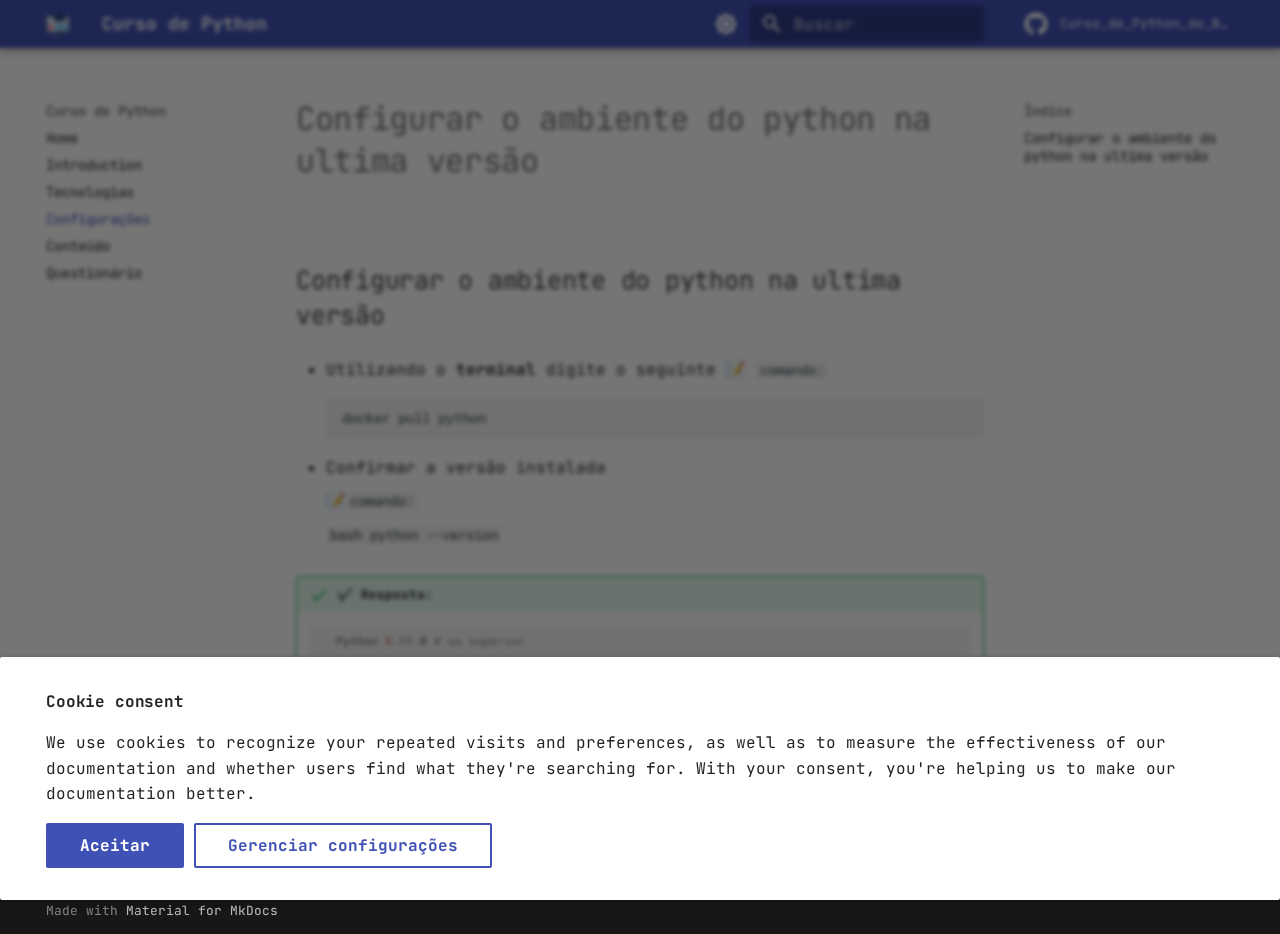
==== configuracoes/index.html @ 02862ab9 "Deployed e9a507f with MkDocs version: 1.4.2" ====
<!doctype html>
<html lang="pt" class="no-js">
  <head>
    
      <meta charset="utf-8">
      <meta name="viewport" content="width=device-width,initial-scale=1">
      
      
      
      
        <link rel="prev" href="../tecnologias/">
      
      
        <link rel="next" href="../conteudo/">
      
      <link rel="icon" href="../img/CURSOS.png">
      <meta name="generator" content="mkdocs-1.4.2, mkdocs-material-9.1.1">
    
    
      
        <title>Configurações - Curso de Python</title>
      
    
    
      <link rel="stylesheet" href="../assets/stylesheets/main.402914a4.min.css">
      
        
        <link rel="stylesheet" href="../assets/stylesheets/palette.a0c5b2b5.min.css">
      
      

    
    
    
      
        
        
        <link rel="preconnect" href="https://fonts.gstatic.com" crossorigin>
        <link rel="stylesheet" href="https://fonts.googleapis.com/css?family=JetBrains+Mono:300,300i,400,400i,700,700i%7CRoboto+Mono:400,400i,700,700i&display=fallback">
        <style>:root{--md-text-font:"JetBrains Mono";--md-code-font:"Roboto Mono"}</style>
      
    
    
      <link rel="stylesheet" href="../stylesheets/extra.css">
    
    <script>__md_scope=new URL("..",location),__md_hash=e=>[...e].reduce((e,_)=>(e<<5)-e+_.charCodeAt(0),0),__md_get=(e,_=localStorage,t=__md_scope)=>JSON.parse(_.getItem(t.pathname+"."+e)),__md_set=(e,_,t=localStorage,a=__md_scope)=>{try{t.setItem(a.pathname+"."+e,JSON.stringify(_))}catch(e){}}</script>
    
      

    
    
    
  </head>
  
  
    
    
      
    
    
    
    
    <body dir="ltr" data-md-color-scheme="default" data-md-color-primary="" data-md-color-accent="">
  
    
    
      <script>var palette=__md_get("__palette");if(palette&&"object"==typeof palette.color)for(var key of Object.keys(palette.color))document.body.setAttribute("data-md-color-"+key,palette.color[key])</script>
    
    <input class="md-toggle" data-md-toggle="drawer" type="checkbox" id="__drawer" autocomplete="off">
    <input class="md-toggle" data-md-toggle="search" type="checkbox" id="__search" autocomplete="off">
    <label class="md-overlay" for="__drawer"></label>
    <div data-md-component="skip">
      
        
        <a href="#configurar-o-ambiente-do-python-na-ultima-versao" class="md-skip">
          Pular para conteúdo
        </a>
      
    </div>
    <div data-md-component="announce">
      
    </div>
    
    
      

  

<header class="md-header md-header--shadow" data-md-component="header">
  <nav class="md-header__inner md-grid" aria-label="Cabeçalho">
    <a href=".." title="Curso de Python" class="md-header__button md-logo" aria-label="Curso de Python" data-md-component="logo">
      
  <img src="../img/CURSOS.png" alt="logo">

    </a>
    <label class="md-header__button md-icon" for="__drawer">
      <svg xmlns="http://www.w3.org/2000/svg" viewBox="0 0 24 24"><path d="M3 6h18v2H3V6m0 5h18v2H3v-2m0 5h18v2H3v-2Z"/></svg>
    </label>
    <div class="md-header__title" data-md-component="header-title">
      <div class="md-header__ellipsis">
        <div class="md-header__topic">
          <span class="md-ellipsis">
            Curso de Python
          </span>
        </div>
        <div class="md-header__topic" data-md-component="header-topic">
          <span class="md-ellipsis">
            
              Configurações
            
          </span>
        </div>
      </div>
    </div>
    
      <form class="md-header__option" data-md-component="palette">
        
          
          <input class="md-option" data-md-color-media="" data-md-color-scheme="default" data-md-color-primary="" data-md-color-accent=""  aria-label=""  type="radio" name="__palette" id="__palette_1">
          
            <label class="md-header__button md-icon" title="" for="__palette_2" hidden>
              <svg xmlns="http://www.w3.org/2000/svg" viewBox="0 0 24 24"><path d="M12 8a4 4 0 0 0-4 4 4 4 0 0 0 4 4 4 4 0 0 0 4-4 4 4 0 0 0-4-4m0 10a6 6 0 0 1-6-6 6 6 0 0 1 6-6 6 6 0 0 1 6 6 6 6 0 0 1-6 6m8-9.31V4h-4.69L12 .69 8.69 4H4v4.69L.69 12 4 15.31V20h4.69L12 23.31 15.31 20H20v-4.69L23.31 12 20 8.69Z"/></svg>
            </label>
          
        
          
          <input class="md-option" data-md-color-media="" data-md-color-scheme="slate" data-md-color-primary="" data-md-color-accent=""  aria-label="Switch to light mode"  type="radio" name="__palette" id="__palette_2">
          
            <label class="md-header__button md-icon" title="Switch to light mode" for="__palette_1" hidden>
              <svg xmlns="http://www.w3.org/2000/svg" viewBox="0 0 24 24"><path d="M12 18c-.89 0-1.74-.2-2.5-.55C11.56 16.5 13 14.42 13 12c0-2.42-1.44-4.5-3.5-5.45C10.26 6.2 11.11 6 12 6a6 6 0 0 1 6 6 6 6 0 0 1-6 6m8-9.31V4h-4.69L12 .69 8.69 4H4v4.69L.69 12 4 15.31V20h4.69L12 23.31 15.31 20H20v-4.69L23.31 12 20 8.69Z"/></svg>
            </label>
          
        
      </form>
    
    
    
      <label class="md-header__button md-icon" for="__search">
        <svg xmlns="http://www.w3.org/2000/svg" viewBox="0 0 24 24"><path d="M9.5 3A6.5 6.5 0 0 1 16 9.5c0 1.61-.59 3.09-1.56 4.23l.27.27h.79l5 5-1.5 1.5-5-5v-.79l-.27-.27A6.516 6.516 0 0 1 9.5 16 6.5 6.5 0 0 1 3 9.5 6.5 6.5 0 0 1 9.5 3m0 2C7 5 5 7 5 9.5S7 14 9.5 14 14 12 14 9.5 12 5 9.5 5Z"/></svg>
      </label>
      <div class="md-search" data-md-component="search" role="dialog">
  <label class="md-search__overlay" for="__search"></label>
  <div class="md-search__inner" role="search">
    <form class="md-search__form" name="search">
      <input type="text" class="md-search__input" name="query" aria-label="Buscar" placeholder="Buscar" autocapitalize="off" autocorrect="off" autocomplete="off" spellcheck="false" data-md-component="search-query" required>
      <label class="md-search__icon md-icon" for="__search">
        <svg xmlns="http://www.w3.org/2000/svg" viewBox="0 0 24 24"><path d="M9.5 3A6.5 6.5 0 0 1 16 9.5c0 1.61-.59 3.09-1.56 4.23l.27.27h.79l5 5-1.5 1.5-5-5v-.79l-.27-.27A6.516 6.516 0 0 1 9.5 16 6.5 6.5 0 0 1 3 9.5 6.5 6.5 0 0 1 9.5 3m0 2C7 5 5 7 5 9.5S7 14 9.5 14 14 12 14 9.5 12 5 9.5 5Z"/></svg>
        <svg xmlns="http://www.w3.org/2000/svg" viewBox="0 0 24 24"><path d="M20 11v2H8l5.5 5.5-1.42 1.42L4.16 12l7.92-7.92L13.5 5.5 8 11h12Z"/></svg>
      </label>
      <nav class="md-search__options" aria-label="Pesquisar">
        
        <button type="reset" class="md-search__icon md-icon" title="Limpar" aria-label="Limpar" tabindex="-1">
          <svg xmlns="http://www.w3.org/2000/svg" viewBox="0 0 24 24"><path d="M19 6.41 17.59 5 12 10.59 6.41 5 5 6.41 10.59 12 5 17.59 6.41 19 12 13.41 17.59 19 19 17.59 13.41 12 19 6.41Z"/></svg>
        </button>
      </nav>
      
    </form>
    <div class="md-search__output">
      <div class="md-search__scrollwrap" data-md-scrollfix>
        <div class="md-search-result" data-md-component="search-result">
          <div class="md-search-result__meta">
            Inicializando busca
          </div>
          <ol class="md-search-result__list" role="presentation"></ol>
        </div>
      </div>
    </div>
  </div>
</div>
    
    
      <div class="md-header__source">
        <a href="https://github.com/masterCredd/Curso_de_Python_do_Basico_Ao_Avancado" title="Ir para repositório" class="md-source" data-md-component="source">
  <div class="md-source__icon md-icon">
    
    <svg xmlns="http://www.w3.org/2000/svg" viewBox="0 0 496 512"><!--! Font Awesome Free 6.3.0 by @fontawesome - https://fontawesome.com License - https://fontawesome.com/license/free (Icons: CC BY 4.0, Fonts: SIL OFL 1.1, Code: MIT License) Copyright 2023 Fonticons, Inc.--><path d="M165.9 397.4c0 2-2.3 3.6-5.2 3.6-3.3.3-5.6-1.3-5.6-3.6 0-2 2.3-3.6 5.2-3.6 3-.3 5.6 1.3 5.6 3.6zm-31.1-4.5c-.7 2 1.3 4.3 4.3 4.9 2.6 1 5.6 0 6.2-2s-1.3-4.3-4.3-5.2c-2.6-.7-5.5.3-6.2 2.3zm44.2-1.7c-2.9.7-4.9 2.6-4.6 4.9.3 2 2.9 3.3 5.9 2.6 2.9-.7 4.9-2.6 4.6-4.6-.3-1.9-3-3.2-5.9-2.9zM244.8 8C106.1 8 0 113.3 0 252c0 110.9 69.8 205.8 169.5 239.2 12.8 2.3 17.3-5.6 17.3-12.1 0-6.2-.3-40.4-.3-61.4 0 0-70 15-84.7-29.8 0 0-11.4-29.1-27.8-36.6 0 0-22.9-15.7 1.6-15.4 0 0 24.9 2 38.6 25.8 21.9 38.6 58.6 27.5 72.9 20.9 2.3-16 8.8-27.1 16-33.7-55.9-6.2-112.3-14.3-112.3-110.5 0-27.5 7.6-41.3 23.6-58.9-2.6-6.5-11.1-33.3 2.6-67.9 20.9-6.5 69 27 69 27 20-5.6 41.5-8.5 62.8-8.5s42.8 2.9 62.8 8.5c0 0 48.1-33.6 69-27 13.7 34.7 5.2 61.4 2.6 67.9 16 17.7 25.8 31.5 25.8 58.9 0 96.5-58.9 104.2-114.8 110.5 9.2 7.9 17 22.9 17 46.4 0 33.7-.3 75.4-.3 83.6 0 6.5 4.6 14.4 17.3 12.1C428.2 457.8 496 362.9 496 252 496 113.3 383.5 8 244.8 8zM97.2 352.9c-1.3 1-1 3.3.7 5.2 1.6 1.6 3.9 2.3 5.2 1 1.3-1 1-3.3-.7-5.2-1.6-1.6-3.9-2.3-5.2-1zm-10.8-8.1c-.7 1.3.3 2.9 2.3 3.9 1.6 1 3.6.7 4.3-.7.7-1.3-.3-2.9-2.3-3.9-2-.6-3.6-.3-4.3.7zm32.4 35.6c-1.6 1.3-1 4.3 1.3 6.2 2.3 2.3 5.2 2.6 6.5 1 1.3-1.3.7-4.3-1.3-6.2-2.2-2.3-5.2-2.6-6.5-1zm-11.4-14.7c-1.6 1-1.6 3.6 0 5.9 1.6 2.3 4.3 3.3 5.6 2.3 1.6-1.3 1.6-3.9 0-6.2-1.4-2.3-4-3.3-5.6-2z"/></svg>
  </div>
  <div class="md-source__repository">
    Curso_de_Python_do_Basico_Ao_Avancado
  </div>
</a>
      </div>
    
  </nav>
  
</header>
    
    <div class="md-container" data-md-component="container">
      
      
        
          
        
      
      <main class="md-main" data-md-component="main">
        <div class="md-main__inner md-grid">
          
            
              
              <div class="md-sidebar md-sidebar--primary" data-md-component="sidebar" data-md-type="navigation" >
                <div class="md-sidebar__scrollwrap">
                  <div class="md-sidebar__inner">
                    


<nav class="md-nav md-nav--primary" aria-label="Navegação" data-md-level="0">
  <label class="md-nav__title" for="__drawer">
    <a href=".." title="Curso de Python" class="md-nav__button md-logo" aria-label="Curso de Python" data-md-component="logo">
      
  <img src="../img/CURSOS.png" alt="logo">

    </a>
    Curso de Python
  </label>
  
    <div class="md-nav__source">
      <a href="https://github.com/masterCredd/Curso_de_Python_do_Basico_Ao_Avancado" title="Ir para repositório" class="md-source" data-md-component="source">
  <div class="md-source__icon md-icon">
    
    <svg xmlns="http://www.w3.org/2000/svg" viewBox="0 0 496 512"><!--! Font Awesome Free 6.3.0 by @fontawesome - https://fontawesome.com License - https://fontawesome.com/license/free (Icons: CC BY 4.0, Fonts: SIL OFL 1.1, Code: MIT License) Copyright 2023 Fonticons, Inc.--><path d="M165.9 397.4c0 2-2.3 3.6-5.2 3.6-3.3.3-5.6-1.3-5.6-3.6 0-2 2.3-3.6 5.2-3.6 3-.3 5.6 1.3 5.6 3.6zm-31.1-4.5c-.7 2 1.3 4.3 4.3 4.9 2.6 1 5.6 0 6.2-2s-1.3-4.3-4.3-5.2c-2.6-.7-5.5.3-6.2 2.3zm44.2-1.7c-2.9.7-4.9 2.6-4.6 4.9.3 2 2.9 3.3 5.9 2.6 2.9-.7 4.9-2.6 4.6-4.6-.3-1.9-3-3.2-5.9-2.9zM244.8 8C106.1 8 0 113.3 0 252c0 110.9 69.8 205.8 169.5 239.2 12.8 2.3 17.3-5.6 17.3-12.1 0-6.2-.3-40.4-.3-61.4 0 0-70 15-84.7-29.8 0 0-11.4-29.1-27.8-36.6 0 0-22.9-15.7 1.6-15.4 0 0 24.9 2 38.6 25.8 21.9 38.6 58.6 27.5 72.9 20.9 2.3-16 8.8-27.1 16-33.7-55.9-6.2-112.3-14.3-112.3-110.5 0-27.5 7.6-41.3 23.6-58.9-2.6-6.5-11.1-33.3 2.6-67.9 20.9-6.5 69 27 69 27 20-5.6 41.5-8.5 62.8-8.5s42.8 2.9 62.8 8.5c0 0 48.1-33.6 69-27 13.7 34.7 5.2 61.4 2.6 67.9 16 17.7 25.8 31.5 25.8 58.9 0 96.5-58.9 104.2-114.8 110.5 9.2 7.9 17 22.9 17 46.4 0 33.7-.3 75.4-.3 83.6 0 6.5 4.6 14.4 17.3 12.1C428.2 457.8 496 362.9 496 252 496 113.3 383.5 8 244.8 8zM97.2 352.9c-1.3 1-1 3.3.7 5.2 1.6 1.6 3.9 2.3 5.2 1 1.3-1 1-3.3-.7-5.2-1.6-1.6-3.9-2.3-5.2-1zm-10.8-8.1c-.7 1.3.3 2.9 2.3 3.9 1.6 1 3.6.7 4.3-.7.7-1.3-.3-2.9-2.3-3.9-2-.6-3.6-.3-4.3.7zm32.4 35.6c-1.6 1.3-1 4.3 1.3 6.2 2.3 2.3 5.2 2.6 6.5 1 1.3-1.3.7-4.3-1.3-6.2-2.2-2.3-5.2-2.6-6.5-1zm-11.4-14.7c-1.6 1-1.6 3.6 0 5.9 1.6 2.3 4.3 3.3 5.6 2.3 1.6-1.3 1.6-3.9 0-6.2-1.4-2.3-4-3.3-5.6-2z"/></svg>
  </div>
  <div class="md-source__repository">
    Curso_de_Python_do_Basico_Ao_Avancado
  </div>
</a>
    </div>
  
  <ul class="md-nav__list" data-md-scrollfix>
    
      
      
      

  
  
  
    <li class="md-nav__item">
      <a href=".." class="md-nav__link">
        Home
      </a>
    </li>
  

    
      
      
      

  
  
  
    <li class="md-nav__item">
      <a href="../introduction/" class="md-nav__link">
        Introduction
      </a>
    </li>
  

    
      
      
      

  
  
  
    <li class="md-nav__item">
      <a href="../tecnologias/" class="md-nav__link">
        Tecnologias
      </a>
    </li>
  

    
      
      
      

  
  
    
  
  
    <li class="md-nav__item md-nav__item--active">
      
      <input class="md-nav__toggle md-toggle" type="checkbox" id="__toc">
      
      
        
      
      
        <label class="md-nav__link md-nav__link--active" for="__toc">
          Configurações
          <span class="md-nav__icon md-icon"></span>
        </label>
      
      <a href="./" class="md-nav__link md-nav__link--active">
        Configurações
      </a>
      
        

<nav class="md-nav md-nav--secondary" aria-label="Índice">
  
  
  
    
  
  
    <label class="md-nav__title" for="__toc">
      <span class="md-nav__icon md-icon"></span>
      Índice
    </label>
    <ul class="md-nav__list" data-md-component="toc" data-md-scrollfix>
      
        <li class="md-nav__item">
  <a href="#configurar-o-ambiente-do-python-na-ultima-versao_1" class="md-nav__link">
    Configurar o ambiente do python na ultima versão
  </a>
  
</li>
      
    </ul>
  
</nav>
      
    </li>
  

    
      
      
      

  
  
  
    <li class="md-nav__item">
      <a href="../conteudo/" class="md-nav__link">
        Conteúdo
      </a>
    </li>
  

    
      
      
      

  
  
  
    <li class="md-nav__item">
      <a href="../question/" class="md-nav__link">
        Questionário
      </a>
    </li>
  

    
  </ul>
</nav>
                  </div>
                </div>
              </div>
            
            
              
              <div class="md-sidebar md-sidebar--secondary" data-md-component="sidebar" data-md-type="toc" >
                <div class="md-sidebar__scrollwrap">
                  <div class="md-sidebar__inner">
                    

<nav class="md-nav md-nav--secondary" aria-label="Índice">
  
  
  
    
  
  
    <label class="md-nav__title" for="__toc">
      <span class="md-nav__icon md-icon"></span>
      Índice
    </label>
    <ul class="md-nav__list" data-md-component="toc" data-md-scrollfix>
      
        <li class="md-nav__item">
  <a href="#configurar-o-ambiente-do-python-na-ultima-versao_1" class="md-nav__link">
    Configurar o ambiente do python na ultima versão
  </a>
  
</li>
      
    </ul>
  
</nav>
                  </div>
                </div>
              </div>
            
          
          
            <div class="md-content" data-md-component="content">
              <article class="md-content__inner md-typeset">
                
                  

  
  


<h1 id="configurar-o-ambiente-do-python-na-ultima-versao"><strong>Configurar o ambiente do python na ultima versão</strong><a class="headerlink" href="#configurar-o-ambiente-do-python-na-ultima-versao" title="Permanent link">⚓︎</a></h1>
<hr />
<h2 id="configurar-o-ambiente-do-python-na-ultima-versao_1">Configurar o ambiente do python na ultima versão<a class="headerlink" href="#configurar-o-ambiente-do-python-na-ultima-versao_1" title="Permanent link">⚓︎</a></h2>
<ul>
<li>
<p>Utilizando o <strong>terminal</strong> digite o seguinte
  📝 <code>comando:</code></p>
<div class="highlight"><pre><span></span><code><a id="__codelineno-0-1" name="__codelineno-0-1" href="#__codelineno-0-1"></a>docker<span class="w"> </span>pull<span class="w"> </span>python
</code></pre></div>
</li>
<li>
<p>Confirmar a versão instalada</p>
<p>📝<code>comando:</code></p>
<p><code>bash
   python --version</code></p>
</li>
</ul>
<div class="admonition success">
<p class="admonition-title">✔️ Resposta:</p>
<div class="highlight"><pre><span></span><code><a id="__codelineno-1-1" name="__codelineno-1-1" href="#__codelineno-1-1"></a><span class="w">  </span>Python<span class="w"> </span><span class="m">3</span>.11.0<span class="w"> </span><span class="c1"># ou superior</span>
</code></pre></div>
</div>
<ul>
<li>Instale o pacote a baixo:</li>
</ul>
<div class="highlight"><pre><span></span><code><a id="__codelineno-2-1" name="__codelineno-2-1" href="#__codelineno-2-1"></a><span class="w">  </span>pip<span class="w"> </span>install<span class="w"> </span>-r<span class="w"> </span>requirements.txt
</code></pre></div>





                
              </article>
            </div>
          
          
        </div>
        
          <a href="#" class="md-top md-icon" data-md-component="top" hidden>
            <svg xmlns="http://www.w3.org/2000/svg" viewBox="0 0 24 24"><path d="M13 20h-2V8l-5.5 5.5-1.42-1.42L12 4.16l7.92 7.92-1.42 1.42L13 8v12Z"/></svg>
            Voltar para o topo
          </a>
        
      </main>
      
        <footer class="md-footer">
  
    
      
      <nav class="md-footer__inner md-grid" aria-label="Rodapé" >
        
          
          <a href="../tecnologias/" class="md-footer__link md-footer__link--prev" aria-label="Anterior: Tecnologias" rel="prev">
            <div class="md-footer__button md-icon">
              <svg xmlns="http://www.w3.org/2000/svg" viewBox="0 0 24 24"><path d="M20 11v2H8l5.5 5.5-1.42 1.42L4.16 12l7.92-7.92L13.5 5.5 8 11h12Z"/></svg>
            </div>
            <div class="md-footer__title">
              <div class="md-ellipsis">
                <span class="md-footer__direction">
                  Anterior
                </span>
                Tecnologias
              </div>
            </div>
          </a>
        
        
          
          <a href="../conteudo/" class="md-footer__link md-footer__link--next" aria-label="Próximo: Conteúdo" rel="next">
            <div class="md-footer__title">
              <div class="md-ellipsis">
                <span class="md-footer__direction">
                  Próximo
                </span>
                Conteúdo
              </div>
            </div>
            <div class="md-footer__button md-icon">
              <svg xmlns="http://www.w3.org/2000/svg" viewBox="0 0 24 24"><path d="M4 11v2h12l-5.5 5.5 1.42 1.42L19.84 12l-7.92-7.92L10.5 5.5 16 11H4Z"/></svg>
            </div>
          </a>
        
      </nav>
    
  
  <div class="md-footer-meta md-typeset">
    <div class="md-footer-meta__inner md-grid">
      <div class="md-copyright">
  
  
    Made with
    <a href="https://squidfunk.github.io/mkdocs-material/" target="_blank" rel="noopener">
      Material for MkDocs
    </a>
  
</div>
      
    </div>
  </div>
</footer>
      
    </div>
    <div class="md-dialog" data-md-component="dialog">
      <div class="md-dialog__inner md-typeset"></div>
    </div>
    
      <div class="md-consent" data-md-component="consent" id="__consent" hidden>
        <div class="md-consent__overlay"></div>
        <aside class="md-consent__inner">
          <form class="md-consent__form md-grid md-typeset" name="consent">
            


  
    
  



  


<h4>Cookie consent</h4>
<p>We use cookies to recognize your repeated visits and preferences, as well as to measure the effectiveness of our documentation and whether users find what they're searching for. With your consent, you're helping us to make our documentation better.</p>
<input class="md-toggle" type="checkbox" id="__settings" >
<div class="md-consent__settings">
  <ul class="task-list">
    
      
      
        
        
      
      <li class="task-list-item">
        <label class="task-list-control">
          <input type="checkbox" name="github" checked>
          <span class="task-list-indicator"></span>
          GitHub
        </label>
      </li>
    
  </ul>
</div>
<div class="md-consent__controls">
  
    
      <button class="md-button md-button--primary">Aceitar</button>
    
    
    
  
    
    
    
      <label class="md-button" for="__settings">Gerenciar configurações</label>
    
  
</div>
          </form>
        </aside>
      </div>
      <script>var consent=__md_get("__consent");if(consent)for(var input of document.forms.consent.elements)input.name&&(input.checked=consent[input.name]||!1);else"file:"!==location.protocol&&setTimeout(function(){document.querySelector("[data-md-component=consent]").hidden=!1},250);var action,form=document.forms.consent;for(action of["submit","reset"])form.addEventListener(action,function(e){if(e.preventDefault(),"reset"===e.type)for(var n of document.forms.consent.elements)n.name&&(n.checked=!1);__md_set("__consent",Object.fromEntries(Array.from(new FormData(form).keys()).map(function(e){return[e,!0]}))),location.hash="",location.reload()})</script>
    
    <script id="__config" type="application/json">{"base": "..", "features": ["navigation.footer", "navigation.sections", "navigation.instant", "navigation.top", "toc.follow"], "search": "../assets/javascripts/workers/search.208ed371.min.js", "translations": {"clipboard.copied": "Copiado para \u00e1rea de transfer\u00eancia", "clipboard.copy": "Copiar para \u00e1rea de transfer\u00eancia", "search.result.more.one": "mais 1 nesta p\u00e1gina", "search.result.more.other": "# mais nesta p\u00e1gina", "search.result.none": "Nenhum documento encontrado", "search.result.one": "1 documento encontrado", "search.result.other": "# documentos encontrados", "search.result.placeholder": "Digite para iniciar a busca", "search.result.term.missing": "Ausente", "select.version": "Selecione a vers\u00e3o"}}</script>
    
    
      <script src="../assets/javascripts/bundle.b78d2936.min.js"></script>
      
        <script src="../javascripts/extra.js"></script>
      
        <script src="../javascripts/shortcuts.js"></script>
      
    
  </body>
</html>
---- assets/stylesheets/main.402914a4.min.css ----
@charset "UTF-8";html{-webkit-text-size-adjust:none;-moz-text-size-adjust:none;text-size-adjust:none;box-sizing:border-box}*,:after,:before{box-sizing:inherit}@media (prefers-reduced-motion){*,:after,:before{transition:none!important}}body{margin:0}a,button,input,label{-webkit-tap-highlight-color:transparent}a{color:inherit;text-decoration:none}hr{border:0;box-sizing:initial;display:block;height:.05rem;overflow:visible;padding:0}small{font-size:80%}sub,sup{line-height:1em}img{border-style:none}table{border-collapse:initial;border-spacing:0}td,th{font-weight:400;vertical-align:top}button{background:#0000;border:0;font-family:inherit;font-size:inherit;margin:0;padding:0}input{border:0;outline:none}:root{--md-primary-fg-color:#4051b5;--md-primary-fg-color--light:#5d6cc0;--md-primary-fg-color--dark:#303fa1;--md-primary-bg-color:#fff;--md-primary-bg-color--light:#ffffffb3;--md-accent-fg-color:#526cfe;--md-accent-fg-color--transparent:#526cfe1a;--md-accent-bg-color:#fff;--md-accent-bg-color--light:#ffffffb3}:root,[data-md-color-scheme=default]{--md-default-fg-color:#000000de;--md-default-fg-color--light:#0000008a;--md-default-fg-color--lighter:#00000052;--md-default-fg-color--lightest:#00000012;--md-default-bg-color:#fff;--md-default-bg-color--light:#ffffffb3;--md-default-bg-color--lighter:#ffffff4d;--md-default-bg-color--lightest:#ffffff1f;--md-code-fg-color:#36464e;--md-code-bg-color:#f5f5f5;--md-code-hl-color:#ffff0080;--md-code-hl-number-color:#d52a2a;--md-code-hl-special-color:#db1457;--md-code-hl-function-color:#a846b9;--md-code-hl-constant-color:#6e59d9;--md-code-hl-keyword-color:#3f6ec6;--md-code-hl-string-color:#1c7d4d;--md-code-hl-name-color:var(--md-code-fg-color);--md-code-hl-operator-color:var(--md-default-fg-color--light);--md-code-hl-punctuation-color:var(--md-default-fg-color--light);--md-code-hl-comment-color:var(--md-default-fg-color--light);--md-code-hl-generic-color:var(--md-default-fg-color--light);--md-code-hl-variable-color:var(--md-default-fg-color--light);--md-typeset-color:var(--md-default-fg-color);--md-typeset-a-color:var(--md-primary-fg-color);--md-typeset-mark-color:#ffff0080;--md-typeset-del-color:#f5503d26;--md-typeset-ins-color:#0bd57026;--md-typeset-kbd-color:#fafafa;--md-typeset-kbd-accent-color:#fff;--md-typeset-kbd-border-color:#b8b8b8;--md-typeset-table-color:#0000001f;--md-typeset-table-color--light:rgba(0,0,0,.035);--md-admonition-fg-color:var(--md-default-fg-color);--md-admonition-bg-color:var(--md-default-bg-color);--md-warning-fg-color:#000000de;--md-warning-bg-color:#ff9;--md-footer-fg-color:#fff;--md-footer-fg-color--light:#ffffffb3;--md-footer-fg-color--lighter:#ffffff73;--md-footer-bg-color:#000000de;--md-footer-bg-color--dark:#00000052;--md-shadow-z1:0 0.2rem 0.5rem #0000000d,0 0 0.05rem #0000001a;--md-shadow-z2:0 0.2rem 0.5rem #0000001a,0 0 0.05rem #00000040;--md-shadow-z3:0 0.2rem 0.5rem #0003,0 0 0.05rem #00000059}.md-icon svg{fill:currentcolor;display:block;height:1.2rem;width:1.2rem}body{-webkit-font-smoothing:antialiased;-moz-osx-font-smoothing:grayscale;--md-text-font-family:var(--md-text-font,_),-apple-system,BlinkMacSystemFont,Helvetica,Arial,sans-serif;--md-code-font-family:var(--md-code-font,_),SFMono-Regular,Consolas,Menlo,monospace}aside,body,input{font-feature-settings:"kern","liga";color:var(--md-typeset-color);font-family:var(--md-text-font-family)}code,kbd,pre{font-feature-settings:"kern";font-family:var(--md-code-font-family)}:root{--md-typeset-table-sort-icon:url('data:image/svg+xml;charset=utf-8,<svg xmlns="http://www.w3.org/2000/svg" viewBox="0 0 24 24"><path d="m18 21-4-4h3V7h-3l4-4 4 4h-3v10h3M2 19v-2h10v2M2 13v-2h7v2M2 7V5h4v2H2Z"/></svg>');--md-typeset-table-sort-icon--asc:url('data:image/svg+xml;charset=utf-8,<svg xmlns="http://www.w3.org/2000/svg" viewBox="0 0 24 24"><path d="M19 17h3l-4 4-4-4h3V3h2M2 17h10v2H2M6 5v2H2V5m0 6h7v2H2v-2Z"/></svg>');--md-typeset-table-sort-icon--desc:url('data:image/svg+xml;charset=utf-8,<svg xmlns="http://www.w3.org/2000/svg" viewBox="0 0 24 24"><path d="M19 7h3l-4-4-4 4h3v14h2M2 17h10v2H2M6 5v2H2V5m0 6h7v2H2v-2Z"/></svg>')}.md-typeset{-webkit-print-color-adjust:exact;color-adjust:exact;font-size:.8rem;line-height:1.6}@media print{.md-typeset{font-size:.68rem}}.md-typeset blockquote,.md-typeset dl,.md-typeset figure,.md-typeset ol,.md-typeset pre,.md-typeset ul{margin-bottom:1em;margin-top:1em}.md-typeset h1{color:var(--md-default-fg-color--light);font-size:2em;line-height:1.3;margin:0 0 1.25em}.md-typeset h1,.md-typeset h2{font-weight:300;letter-spacing:-.01em}.md-typeset h2{font-size:1.5625em;line-height:1.4;margin:1.6em 0 .64em}.md-typeset h3{font-size:1.25em;font-weight:400;letter-spacing:-.01em;line-height:1.5;margin:1.6em 0 .8em}.md-typeset h2+h3{margin-top:.8em}.md-typeset h4{font-weight:700;letter-spacing:-.01em;margin:1em 0}.md-typeset h5,.md-typeset h6{color:var(--md-default-fg-color--light);font-size:.8em;font-weight:700;letter-spacing:-.01em;margin:1.25em 0}.md-typeset h5{text-transform:uppercase}.md-typeset hr{border-bottom:.05rem solid var(--md-default-fg-color--lightest);display:flow-root;margin:1.5em 0}.md-typeset a{color:var(--md-typeset-a-color);word-break:break-word}.md-typeset a,.md-typeset a:before{transition:color 125ms}.md-typeset a:focus,.md-typeset a:hover{color:var(--md-accent-fg-color)}.md-typeset a:focus code,.md-typeset a:hover code{background-color:var(--md-accent-fg-color--transparent)}.md-typeset a code{color:currentcolor;transition:background-color 125ms}.md-typeset a.focus-visible{outline-color:var(--md-accent-fg-color);outline-offset:.2rem}.md-typeset code,.md-typeset kbd,.md-typeset pre{color:var(--md-code-fg-color);direction:ltr;font-variant-ligatures:none}@media print{.md-typeset code,.md-typeset kbd,.md-typeset pre{white-space:pre-wrap}}.md-typeset code{background-color:var(--md-code-bg-color);border-radius:.1rem;-webkit-box-decoration-break:clone;box-decoration-break:clone;font-size:.85em;padding:0 .2941176471em;word-break:break-word}.md-typeset code:not(.focus-visible){-webkit-tap-highlight-color:transparent;outline:none}.md-typeset pre{display:flow-root;line-height:1.4;position:relative}.md-typeset pre>code{-webkit-box-decoration-break:slice;box-decoration-break:slice;box-shadow:none;display:block;margin:0;outline-color:var(--md-accent-fg-color);overflow:auto;padding:.7720588235em 1.1764705882em;scrollbar-color:var(--md-default-fg-color--lighter) #0000;scrollbar-width:thin;touch-action:auto;word-break:normal}.md-typeset pre>code:hover{scrollbar-color:var(--md-accent-fg-color) #0000}.md-typeset pre>code::-webkit-scrollbar{height:.2rem;width:.2rem}.md-typeset pre>code::-webkit-scrollbar-thumb{background-color:var(--md-default-fg-color--lighter)}.md-typeset pre>code::-webkit-scrollbar-thumb:hover{background-color:var(--md-accent-fg-color)}.md-typeset kbd{background-color:var(--md-typeset-kbd-color);border-radius:.1rem;box-shadow:0 .1rem 0 .05rem var(--md-typeset-kbd-border-color),0 .1rem 0 var(--md-typeset-kbd-border-color),0 -.1rem .2rem var(--md-typeset-kbd-accent-color) inset;color:var(--md-default-fg-color);display:inline-block;font-size:.75em;padding:0 .6666666667em;vertical-align:text-top;word-break:break-word}.md-typeset mark{background-color:var(--md-typeset-mark-color);-webkit-box-decoration-break:clone;box-decoration-break:clone;color:inherit;word-break:break-word}.md-typeset abbr{border-bottom:.05rem dotted var(--md-default-fg-color--light);cursor:help;text-decoration:none}@media (hover:none){.md-typeset abbr[title]:focus:after,.md-typeset abbr[title]:hover:after{background-color:var(--md-default-fg-color);border-radius:.1rem;box-shadow:var(--md-shadow-z3);color:var(--md-default-bg-color);content:attr(title);font-size:.7rem;left:.8rem;margin-top:2em;padding:.2rem .3rem;position:absolute;right:.8rem}}.md-typeset small{opacity:.75}[dir=ltr] .md-typeset sub,[dir=ltr] .md-typeset sup{margin-left:.078125em}[dir=rtl] .md-typeset sub,[dir=rtl] .md-typeset sup{margin-right:.078125em}[dir=ltr] .md-typeset blockquote{padding-left:.6rem}[dir=rtl] .md-typeset blockquote{padding-right:.6rem}[dir=ltr] .md-typeset blockquote{border-left:.2rem solid var(--md-default-fg-color--lighter)}[dir=rtl] .md-typeset blockquote{border-right:.2rem solid var(--md-default-fg-color--lighter)}.md-typeset blockquote{color:var(--md-default-fg-color--light);margin-left:0;margin-right:0}.md-typeset ul{list-style-type:disc}[dir=ltr] .md-typeset ol,[dir=ltr] .md-typeset ul{margin-left:.625em}[dir=rtl] .md-typeset ol,[dir=rtl] .md-typeset ul{margin-right:.625em}.md-typeset ol,.md-typeset ul{padding:0}.md-typeset ol:not([hidden]),.md-typeset ul:not([hidden]){display:flow-root}.md-typeset ol ol,.md-typeset ul ol{list-style-type:lower-alpha}.md-typeset ol ol ol,.md-typeset ul ol ol{list-style-type:lower-roman}[dir=ltr] .md-typeset ol li,[dir=ltr] .md-typeset ul li{margin-left:1.25em}[dir=rtl] .md-typeset ol li,[dir=rtl] .md-typeset ul li{margin-right:1.25em}.md-typeset ol li,.md-typeset ul li{margin-bottom:.5em}.md-typeset ol li blockquote,.md-typeset ol li p,.md-typeset ul li blockquote,.md-typeset ul li p{margin:.5em 0}.md-typeset ol li:last-child,.md-typeset ul li:last-child{margin-bottom:0}[dir=ltr] .md-typeset ol li ol,[dir=ltr] .md-typeset ol li ul,[dir=ltr] .md-typeset ul li ol,[dir=ltr] .md-typeset ul li ul{margin-left:.625em}[dir=rtl] .md-typeset ol li ol,[dir=rtl] .md-typeset ol li ul,[dir=rtl] .md-typeset ul li ol,[dir=rtl] .md-typeset ul li ul{margin-right:.625em}.md-typeset ol li ol,.md-typeset ol li ul,.md-typeset ul li ol,.md-typeset ul li ul{margin-bottom:.5em;margin-top:.5em}[dir=ltr] .md-typeset dd{margin-left:1.875em}[dir=rtl] .md-typeset dd{margin-right:1.875em}.md-typeset dd{margin-bottom:1.5em;margin-top:1em}.md-typeset img,.md-typeset svg,.md-typeset video{height:auto;max-width:100%}.md-typeset img[align=left]{margin:1em 1em 1em 0}.md-typeset img[align=right]{margin:1em 0 1em 1em}.md-typeset img[align]:only-child{margin-top:0}.md-typeset img[src$="#gh-dark-mode-only"],.md-typeset img[src$="#only-dark"]{display:none}.md-typeset figure{display:flow-root;margin:1em auto;max-width:100%;text-align:center;width:-webkit-fit-content;width:-moz-fit-content;width:fit-content}.md-typeset figure img{display:block}.md-typeset figcaption{font-style:italic;margin:1em auto;max-width:24rem}.md-typeset iframe{max-width:100%}.md-typeset table:not([class]){background-color:var(--md-default-bg-color);border:.05rem solid var(--md-typeset-table-color);border-radius:.1rem;display:inline-block;font-size:.64rem;max-width:100%;overflow:auto;touch-action:auto}@media print{.md-typeset table:not([class]){display:table}}.md-typeset table:not([class])+*{margin-top:1.5em}.md-typeset table:not([class]) td>:first-child,.md-typeset table:not([class]) th>:first-child{margin-top:0}.md-typeset table:not([class]) td>:last-child,.md-typeset table:not([class]) th>:last-child{margin-bottom:0}.md-typeset table:not([class]) td:not([align]),.md-typeset table:not([class]) th:not([align]){text-align:left}[dir=rtl] .md-typeset table:not([class]) td:not([align]),[dir=rtl] .md-typeset table:not([class]) th:not([align]){text-align:right}.md-typeset table:not([class]) th{font-weight:700;min-width:5rem;padding:.9375em 1.25em;vertical-align:top}.md-typeset table:not([class]) td{border-top:.05rem solid var(--md-typeset-table-color);padding:.9375em 1.25em;vertical-align:top}.md-typeset table:not([class]) tbody tr{transition:background-color 125ms}.md-typeset table:not([class]) tbody tr:hover{background-color:var(--md-typeset-table-color--light);box-shadow:0 .05rem 0 var(--md-default-bg-color) inset}.md-typeset table:not([class]) a{word-break:normal}.md-typeset table th[role=columnheader]{cursor:pointer}[dir=ltr] .md-typeset table th[role=columnheader]:after{margin-left:.5em}[dir=rtl] .md-typeset table th[role=columnheader]:after{margin-right:.5em}.md-typeset table th[role=columnheader]:after{content:"";display:inline-block;height:1.2em;-webkit-mask-image:var(--md-typeset-table-sort-icon);mask-image:var(--md-typeset-table-sort-icon);-webkit-mask-repeat:no-repeat;mask-repeat:no-repeat;-webkit-mask-size:contain;mask-size:contain;transition:background-color 125ms;vertical-align:text-bottom;width:1.2em}.md-typeset table th[role=columnheader]:hover:after{background-color:var(--md-default-fg-color--lighter)}.md-typeset table th[role=columnheader][aria-sort=ascending]:after{background-color:var(--md-default-fg-color--light);-webkit-mask-image:var(--md-typeset-table-sort-icon--asc);mask-image:var(--md-typeset-table-sort-icon--asc)}.md-typeset table th[role=columnheader][aria-sort=descending]:after{background-color:var(--md-default-fg-color--light);-webkit-mask-image:var(--md-typeset-table-sort-icon--desc);mask-image:var(--md-typeset-table-sort-icon--desc)}.md-typeset__scrollwrap{margin:1em -.8rem;overflow-x:auto;touch-action:auto}.md-typeset__table{display:inline-block;margin-bottom:.5em;padding:0 .8rem}@media print{.md-typeset__table{display:block}}html .md-typeset__table table{display:table;margin:0;overflow:hidden;width:100%}@media screen and (max-width:44.9375em){.md-content__inner>pre{margin:1em -.8rem}.md-content__inner>pre code{border-radius:0}}.md-banner{background-color:var(--md-footer-bg-color);color:var(--md-footer-fg-color);overflow:auto}@media print{.md-banner{display:none}}.md-banner--warning{background-color:var(--md-warning-bg-color);color:var(--md-warning-fg-color)}.md-banner__inner{font-size:.7rem;margin:.6rem auto;padding:0 .8rem}[dir=ltr] .md-banner__button{float:right}[dir=rtl] .md-banner__button{float:left}.md-banner__button{color:inherit;cursor:pointer;transition:opacity .25s}.md-banner__button:hover{opacity:.7}html{font-size:125%;height:100%;overflow-x:hidden}@media screen and (min-width:100em){html{font-size:137.5%}}@media screen and (min-width:125em){html{font-size:150%}}body{background-color:var(--md-default-bg-color);display:flex;flex-direction:column;font-size:.5rem;min-height:100%;position:relative;width:100%}@media print{body{display:block}}@media screen and (max-width:59.9375em){body[data-md-scrolllock]{position:fixed}}.md-grid{margin-left:auto;margin-right:auto;max-width:61rem}.md-container{display:flex;flex-direction:column;flex-grow:1}@media print{.md-container{display:block}}.md-main{flex-grow:1}.md-main__inner{display:flex;height:100%;margin-top:1.5rem}.md-ellipsis{overflow:hidden;text-overflow:ellipsis;white-space:nowrap}.md-toggle{display:none}.md-option{height:0;opacity:0;position:absolute;width:0}.md-option:checked+label:not([hidden]){display:block}.md-option.focus-visible+label{outline-color:var(--md-accent-fg-color);outline-style:auto}.md-skip{background-color:var(--md-default-fg-color);border-radius:.1rem;color:var(--md-default-bg-color);font-size:.64rem;margin:.5rem;opacity:0;outline-color:var(--md-accent-fg-color);padding:.3rem .5rem;position:fixed;transform:translateY(.4rem);z-index:-1}.md-skip:focus{opacity:1;transform:translateY(0);transition:transform .25s cubic-bezier(.4,0,.2,1),opacity 175ms 75ms;z-index:10}@page{margin:25mm}:root{--md-clipboard-icon:url('data:image/svg+xml;charset=utf-8,<svg xmlns="http://www.w3.org/2000/svg" viewBox="0 0 24 24"><path d="M19 21H8V7h11m0-2H8a2 2 0 0 0-2 2v14a2 2 0 0 0 2 2h11a2 2 0 0 0 2-2V7a2 2 0 0 0-2-2m-3-4H4a2 2 0 0 0-2 2v14h2V3h12V1Z"/></svg>')}.md-clipboard{border-radius:.1rem;color:var(--md-default-fg-color--lightest);cursor:pointer;height:1.5em;outline-color:var(--md-accent-fg-color);outline-offset:.1rem;position:absolute;right:.5em;top:.5em;transition:color .25s;width:1.5em;z-index:1}@media print{.md-clipboard{display:none}}.md-clipboard:not(.focus-visible){-webkit-tap-highlight-color:transparent;outline:none}:hover>.md-clipboard{color:var(--md-default-fg-color--light)}.md-clipboard:focus,.md-clipboard:hover{color:var(--md-accent-fg-color)}.md-clipboard:after{background-color:currentcolor;content:"";display:block;height:1.125em;margin:0 auto;-webkit-mask-image:var(--md-clipboard-icon);mask-image:var(--md-clipboard-icon);-webkit-mask-position:center;mask-position:center;-webkit-mask-repeat:no-repeat;mask-repeat:no-repeat;-webkit-mask-size:contain;mask-size:contain;width:1.125em}.md-clipboard--inline{cursor:pointer}.md-clipboard--inline code{transition:color .25s,background-color .25s}.md-clipboard--inline:focus code,.md-clipboard--inline:hover code{background-color:var(--md-accent-fg-color--transparent);color:var(--md-accent-fg-color)}@keyframes consent{0%{opacity:0;transform:translateY(100%)}to{opacity:1;transform:translateY(0)}}@keyframes overlay{0%{opacity:0}to{opacity:1}}.md-consent__overlay{animation:overlay .25s both;-webkit-backdrop-filter:blur(.1rem);backdrop-filter:blur(.1rem);background-color:#0000008a;height:100%;opacity:1;position:fixed;top:0;width:100%;z-index:5}.md-consent__inner{animation:consent .5s cubic-bezier(.1,.7,.1,1) both;background-color:var(--md-default-bg-color);border:0;border-radius:.1rem;bottom:0;box-shadow:0 0 .2rem #0000001a,0 .2rem .4rem #0003;max-height:100%;overflow:auto;padding:0;position:fixed;width:100%;z-index:5}.md-consent__form{padding:.8rem}.md-consent__settings{display:none;margin:1em 0}input:checked+.md-consent__settings{display:block}.md-consent__controls{margin-bottom:.8rem}.md-typeset .md-consent__controls .md-button{display:inline}@media screen and (max-width:44.9375em){.md-typeset .md-consent__controls .md-button{display:block;margin-top:.4rem;text-align:center;width:100%}}.md-consent label{cursor:pointer}.md-content{flex-grow:1;min-width:0}.md-content__inner{margin:0 .8rem 1.2rem;padding-top:.6rem}@media screen and (min-width:76.25em){[dir=ltr] .md-sidebar--primary:not([hidden])~.md-content>.md-content__inner{margin-left:1.2rem}[dir=ltr] .md-sidebar--secondary:not([hidden])~.md-content>.md-content__inner,[dir=rtl] .md-sidebar--primary:not([hidden])~.md-content>.md-content__inner{margin-right:1.2rem}[dir=rtl] .md-sidebar--secondary:not([hidden])~.md-content>.md-content__inner{margin-left:1.2rem}}.md-content__inner:before{content:"";display:block;height:.4rem}.md-content__inner>:last-child{margin-bottom:0}[dir=ltr] .md-content__button{float:right}[dir=rtl] .md-content__button{float:left}[dir=ltr] .md-content__button{margin-left:.4rem}[dir=rtl] .md-content__button{margin-right:.4rem}.md-content__button{margin:.4rem 0;padding:0}@media print{.md-content__button{display:none}}.md-typeset .md-content__button{color:var(--md-default-fg-color--lighter)}.md-content__button svg{display:inline;vertical-align:top}[dir=rtl] .md-content__button svg{transform:scaleX(-1)}[dir=ltr] .md-dialog{right:.8rem}[dir=rtl] .md-dialog{left:.8rem}.md-dialog{background-color:var(--md-default-fg-color);border-radius:.1rem;bottom:.8rem;box-shadow:var(--md-shadow-z3);min-width:11.1rem;opacity:0;padding:.4rem .6rem;pointer-events:none;position:fixed;transform:translateY(100%);transition:transform 0ms .4s,opacity .4s;z-index:4}@media print{.md-dialog{display:none}}.md-dialog--active{opacity:1;pointer-events:auto;transform:translateY(0);transition:transform .4s cubic-bezier(.075,.85,.175,1),opacity .4s}.md-dialog__inner{color:var(--md-default-bg-color);font-size:.7rem}.md-feedback{margin:2em 0 1em;text-align:center}.md-feedback fieldset{border:none;margin:0;padding:0}.md-feedback__title{font-weight:700;margin:1em auto}.md-feedback__inner{position:relative}.md-feedback__list{align-content:baseline;display:flex;flex-wrap:wrap;justify-content:center;position:relative}.md-feedback__list:hover .md-icon:not(:disabled){color:var(--md-default-fg-color--lighter)}:disabled .md-feedback__list{min-height:1.8rem}.md-feedback__icon{color:var(--md-default-fg-color--light);cursor:pointer;flex-shrink:0;margin:0 .1rem;transition:color 125ms}.md-feedback__icon:not(:disabled).md-icon:hover{color:var(--md-accent-fg-color)}.md-feedback__icon:disabled{color:var(--md-default-fg-color--lightest);pointer-events:none}.md-feedback__note{opacity:0;position:relative;transform:translateY(.4rem);transition:transform .4s cubic-bezier(.1,.7,.1,1),opacity .15s}.md-feedback__note>*{margin:0 auto;max-width:16rem}:disabled .md-feedback__note{opacity:1;transform:translateY(0)}.md-footer{background-color:var(--md-footer-bg-color);color:var(--md-footer-fg-color)}@media print{.md-footer{display:none}}.md-footer__inner{justify-content:space-between;overflow:auto;padding:.2rem}.md-footer__inner:not([hidden]){display:flex}.md-footer__link{display:flex;flex-grow:0.01;outline-color:var(--md-accent-fg-color);overflow:hidden;padding-bottom:.4rem;padding-top:1.4rem;transition:opacity .25s}.md-footer__link:focus,.md-footer__link:hover{opacity:.7}[dir=rtl] .md-footer__link svg{transform:scaleX(-1)}@media screen and (max-width:44.9375em){.md-footer__link--prev .md-footer__title{display:none}}[dir=ltr] .md-footer__link--next{margin-left:auto}[dir=rtl] .md-footer__link--next{margin-right:auto}.md-footer__link--next{text-align:right}[dir=rtl] .md-footer__link--next{text-align:left}.md-footer__title{flex-grow:1;font-size:.9rem;line-height:2.4rem;max-width:calc(100% - 2.4rem);padding:0 1rem;position:relative;white-space:nowrap}.md-footer__button{margin:.2rem;padding:.4rem}.md-footer__direction{font-size:.64rem;left:0;margin-top:-1rem;opacity:.7;padding:0 1rem;position:absolute;right:0}.md-footer-meta{background-color:var(--md-footer-bg-color--dark)}.md-footer-meta__inner{display:flex;flex-wrap:wrap;justify-content:space-between;padding:.2rem}html .md-footer-meta.md-typeset a{color:var(--md-footer-fg-color--light)}html .md-footer-meta.md-typeset a:focus,html .md-footer-meta.md-typeset a:hover{color:var(--md-footer-fg-color)}.md-copyright{color:var(--md-footer-fg-color--lighter);font-size:.64rem;margin:auto .6rem;padding:.4rem 0;width:100%}@media screen and (min-width:45em){.md-copyright{width:auto}}.md-copyright__highlight{color:var(--md-footer-fg-color--light)}.md-social{margin:0 .4rem;padding:.2rem 0 .6rem}@media screen and (min-width:45em){.md-social{padding:.6rem 0}}.md-social__link{display:inline-block;height:1.6rem;text-align:center;width:1.6rem}.md-social__link:before{line-height:1.9}.md-social__link svg{fill:currentcolor;max-height:.8rem;vertical-align:-25%}.md-typeset .md-button{border:.1rem solid;border-radius:.1rem;color:var(--md-primary-fg-color);cursor:pointer;display:inline-block;font-weight:700;padding:.625em 2em;transition:color 125ms,background-color 125ms,border-color 125ms}.md-typeset .md-button--primary{background-color:var(--md-primary-fg-color);border-color:var(--md-primary-fg-color);color:var(--md-primary-bg-color)}.md-typeset .md-button:focus,.md-typeset .md-button:hover{background-color:var(--md-accent-fg-color);border-color:var(--md-accent-fg-color);color:var(--md-accent-bg-color)}[dir=ltr] .md-typeset .md-input{border-top-left-radius:.1rem}[dir=ltr] .md-typeset .md-input,[dir=rtl] .md-typeset .md-input{border-top-right-radius:.1rem}[dir=rtl] .md-typeset .md-input{border-top-left-radius:.1rem}.md-typeset .md-input{border-bottom:.1rem solid var(--md-default-fg-color--lighter);box-shadow:var(--md-shadow-z1);font-size:.8rem;height:1.8rem;padding:0 .6rem;transition:border .25s,box-shadow .25s}.md-typeset .md-input:focus,.md-typeset .md-input:hover{border-bottom-color:var(--md-accent-fg-color);box-shadow:var(--md-shadow-z2)}.md-typeset .md-input--stretch{width:100%}.md-header{background-color:var(--md-primary-fg-color);box-shadow:0 0 .2rem #0000,0 .2rem .4rem #0000;color:var(--md-primary-bg-color);display:block;left:0;position:-webkit-sticky;position:sticky;right:0;top:0;z-index:4}@media print{.md-header{display:none}}.md-header[hidden]{transform:translateY(-100%);transition:transform .25s cubic-bezier(.8,0,.6,1),box-shadow .25s}.md-header--shadow{box-shadow:0 0 .2rem #0000001a,0 .2rem .4rem #0003;transition:transform .25s cubic-bezier(.1,.7,.1,1),box-shadow .25s}.md-header__inner{align-items:center;display:flex;padding:0 .2rem}.md-header__button{color:currentcolor;cursor:pointer;margin:.2rem;outline-color:var(--md-accent-fg-color);padding:.4rem;position:relative;transition:opacity .25s;vertical-align:middle;z-index:1}.md-header__button:hover{opacity:.7}.md-header__button:not([hidden]){display:inline-block}.md-header__button:not(.focus-visible){-webkit-tap-highlight-color:transparent;outline:none}.md-header__button.md-logo{margin:.2rem;padding:.4rem}@media screen and (max-width:76.1875em){.md-header__button.md-logo{display:none}}.md-header__button.md-logo img,.md-header__button.md-logo svg{fill:currentcolor;display:block;height:1.2rem;width:auto}@media screen and (min-width:60em){.md-header__button[for=__search]{display:none}}.no-js .md-header__button[for=__search]{display:none}[dir=rtl] .md-header__button[for=__search] svg{transform:scaleX(-1)}@media screen and (min-width:76.25em){.md-header__button[for=__drawer]{display:none}}.md-header__topic{display:flex;max-width:100%;position:absolute;transition:transform .4s cubic-bezier(.1,.7,.1,1),opacity .15s;white-space:nowrap}.md-header__topic+.md-header__topic{opacity:0;pointer-events:none;transform:translateX(1.25rem);transition:transform .4s cubic-bezier(1,.7,.1,.1),opacity .15s;z-index:-1}[dir=rtl] .md-header__topic+.md-header__topic{transform:translateX(-1.25rem)}.md-header__topic:first-child{font-weight:700}[dir=ltr] .md-header__title{margin-left:1rem}[dir=rtl] .md-header__title{margin-right:1rem}[dir=ltr] .md-header__title{margin-right:.4rem}[dir=rtl] .md-header__title{margin-left:.4rem}.md-header__title{flex-grow:1;font-size:.9rem;height:2.4rem;line-height:2.4rem}.md-header__title--active .md-header__topic{opacity:0;pointer-events:none;transform:translateX(-1.25rem);transition:transform .4s cubic-bezier(1,.7,.1,.1),opacity .15s;z-index:-1}[dir=rtl] .md-header__title--active .md-header__topic{transform:translateX(1.25rem)}.md-header__title--active .md-header__topic+.md-header__topic{opacity:1;pointer-events:auto;transform:translateX(0);transition:transform .4s cubic-bezier(.1,.7,.1,1),opacity .15s;z-index:0}.md-header__title>.md-header__ellipsis{height:100%;position:relative;width:100%}.md-header__option{display:flex;flex-shrink:0;max-width:100%;transition:max-width 0ms .25s,opacity .25s .25s;white-space:nowrap}[data-md-toggle=search]:checked~.md-header .md-header__option{max-width:0;opacity:0;transition:max-width 0ms,opacity 0ms}.md-header__source{display:none}@media screen and (min-width:60em){[dir=ltr] .md-header__source{margin-left:1rem}[dir=rtl] .md-header__source{margin-right:1rem}.md-header__source{display:block;max-width:11.7rem;width:11.7rem}}@media screen and (min-width:76.25em){[dir=ltr] .md-header__source{margin-left:1.4rem}[dir=rtl] .md-header__source{margin-right:1.4rem}}:root{--md-nav-icon--prev:url('data:image/svg+xml;charset=utf-8,<svg xmlns="http://www.w3.org/2000/svg" viewBox="0 0 24 24"><path d="M20 11v2H8l5.5 5.5-1.42 1.42L4.16 12l7.92-7.92L13.5 5.5 8 11h12Z"/></svg>');--md-nav-icon--next:url('data:image/svg+xml;charset=utf-8,<svg xmlns="http://www.w3.org/2000/svg" viewBox="0 0 24 24"><path d="M8.59 16.58 13.17 12 8.59 7.41 10 6l6 6-6 6-1.41-1.42Z"/></svg>');--md-toc-icon:url('data:image/svg+xml;charset=utf-8,<svg xmlns="http://www.w3.org/2000/svg" viewBox="0 0 24 24"><path d="M3 9h14V7H3v2m0 4h14v-2H3v2m0 4h14v-2H3v2m16 0h2v-2h-2v2m0-10v2h2V7h-2m0 6h2v-2h-2v2Z"/></svg>')}.md-nav{font-size:.7rem;line-height:1.3}.md-nav__title{color:var(--md-default-fg-color--light);display:block;font-weight:700;overflow:hidden;padding:0 .6rem;text-overflow:ellipsis}.md-nav__title .md-nav__button{display:none}.md-nav__title .md-nav__button img{height:100%;width:auto}.md-nav__title .md-nav__button.md-logo img,.md-nav__title .md-nav__button.md-logo svg{fill:currentcolor;display:block;height:2.4rem;max-width:100%;object-fit:contain;width:auto}.md-nav__list{list-style:none;margin:0;padding:0}.md-nav__item{padding:0 .6rem}[dir=ltr] .md-nav__item .md-nav__item{padding-right:0}[dir=rtl] .md-nav__item .md-nav__item{padding-left:0}.md-nav__link{align-items:center;cursor:pointer;display:flex;justify-content:space-between;margin-top:.625em;overflow:hidden;scroll-snap-align:start;text-overflow:ellipsis;transition:color 125ms}.md-nav__link--passed{color:var(--md-default-fg-color--light)}.md-nav__item .md-nav__link--active{color:var(--md-typeset-a-color)}.md-nav__item .md-nav__link--index [href]{width:100%}.md-nav__link:focus,.md-nav__link:hover{color:var(--md-accent-fg-color)}.md-nav__link.focus-visible{outline-color:var(--md-accent-fg-color);outline-offset:.2rem}.md-nav--primary .md-nav__link[for=__toc]{display:none}.md-nav--primary .md-nav__link[for=__toc] .md-icon:after{background-color:currentcolor;display:block;height:100%;-webkit-mask-image:var(--md-toc-icon);mask-image:var(--md-toc-icon);width:100%}.md-nav--primary .md-nav__link[for=__toc]~.md-nav{display:none}.md-nav__link>*{cursor:pointer;display:flex}.md-nav__icon{flex-shrink:0}.md-nav__source{display:none}@media screen and (max-width:76.1875em){.md-nav--primary,.md-nav--primary .md-nav{background-color:var(--md-default-bg-color);display:flex;flex-direction:column;height:100%;left:0;position:absolute;right:0;top:0;z-index:1}.md-nav--primary .md-nav__item,.md-nav--primary .md-nav__title{font-size:.8rem;line-height:1.5}.md-nav--primary .md-nav__title{background-color:var(--md-default-fg-color--lightest);color:var(--md-default-fg-color--light);cursor:pointer;height:5.6rem;line-height:2.4rem;padding:3rem .8rem .2rem;position:relative;white-space:nowrap}[dir=ltr] .md-nav--primary .md-nav__title .md-nav__icon{left:.4rem}[dir=rtl] .md-nav--primary .md-nav__title .md-nav__icon{right:.4rem}.md-nav--primary .md-nav__title .md-nav__icon{display:block;height:1.2rem;margin:.2rem;position:absolute;top:.4rem;width:1.2rem}.md-nav--primary .md-nav__title .md-nav__icon:after{background-color:currentcolor;content:"";display:block;height:100%;-webkit-mask-image:var(--md-nav-icon--prev);mask-image:var(--md-nav-icon--prev);-webkit-mask-position:center;mask-position:center;-webkit-mask-repeat:no-repeat;mask-repeat:no-repeat;-webkit-mask-size:contain;mask-size:contain;width:100%}.md-nav--primary .md-nav__title~.md-nav__list{background-color:var(--md-default-bg-color);box-shadow:0 .05rem 0 var(--md-default-fg-color--lightest) inset;overflow-y:auto;scroll-snap-type:y mandatory;touch-action:pan-y}.md-nav--primary .md-nav__title~.md-nav__list>:first-child{border-top:0}.md-nav--primary .md-nav__title[for=__drawer]{background-color:var(--md-primary-fg-color);color:var(--md-primary-bg-color);font-weight:700}.md-nav--primary .md-nav__title .md-logo{display:block;left:.2rem;margin:.2rem;padding:.4rem;position:absolute;right:.2rem;top:.2rem}.md-nav--primary .md-nav__list{flex:1}.md-nav--primary .md-nav__item{border-top:.05rem solid var(--md-default-fg-color--lightest);padding:0}.md-nav--primary .md-nav__item--active>.md-nav__link{color:var(--md-typeset-a-color)}.md-nav--primary .md-nav__item--active>.md-nav__link:focus,.md-nav--primary .md-nav__item--active>.md-nav__link:hover{color:var(--md-accent-fg-color)}.md-nav--primary .md-nav__link{margin-top:0;padding:.6rem .8rem}[dir=ltr] .md-nav--primary .md-nav__link .md-nav__icon{margin-right:-.2rem}[dir=rtl] .md-nav--primary .md-nav__link .md-nav__icon{margin-left:-.2rem}.md-nav--primary .md-nav__link .md-nav__icon{font-size:1.2rem;height:1.2rem;width:1.2rem}.md-nav--primary .md-nav__link .md-nav__icon:after{background-color:currentcolor;content:"";display:block;height:100%;-webkit-mask-image:var(--md-nav-icon--next);mask-image:var(--md-nav-icon--next);-webkit-mask-position:center;mask-position:center;-webkit-mask-repeat:no-repeat;mask-repeat:no-repeat;-webkit-mask-size:contain;mask-size:contain;width:100%}[dir=rtl] .md-nav--primary .md-nav__icon:after{transform:scale(-1)}.md-nav--primary .md-nav--secondary .md-nav{background-color:initial;position:static}[dir=ltr] .md-nav--primary .md-nav--secondary .md-nav .md-nav__link{padding-left:1.4rem}[dir=rtl] .md-nav--primary .md-nav--secondary .md-nav .md-nav__link{padding-right:1.4rem}[dir=ltr] .md-nav--primary .md-nav--secondary .md-nav .md-nav .md-nav__link{padding-left:2rem}[dir=rtl] .md-nav--primary .md-nav--secondary .md-nav .md-nav .md-nav__link{padding-right:2rem}[dir=ltr] .md-nav--primary .md-nav--secondary .md-nav .md-nav .md-nav .md-nav__link{padding-left:2.6rem}[dir=rtl] .md-nav--primary .md-nav--secondary .md-nav .md-nav .md-nav .md-nav__link{padding-right:2.6rem}[dir=ltr] .md-nav--primary .md-nav--secondary .md-nav .md-nav .md-nav .md-nav .md-nav__link{padding-left:3.2rem}[dir=rtl] .md-nav--primary .md-nav--secondary .md-nav .md-nav .md-nav .md-nav .md-nav__link{padding-right:3.2rem}.md-nav--secondary{background-color:initial}.md-nav__toggle~.md-nav{display:flex;opacity:0;transform:translateX(100%);transition:transform .25s cubic-bezier(.8,0,.6,1),opacity 125ms 50ms}[dir=rtl] .md-nav__toggle~.md-nav{transform:translateX(-100%)}.md-nav__toggle:checked~.md-nav{opacity:1;transform:translateX(0);transition:transform .25s cubic-bezier(.4,0,.2,1),opacity 125ms 125ms}.md-nav__toggle:checked~.md-nav>.md-nav__list{-webkit-backface-visibility:hidden;backface-visibility:hidden}}@media screen and (max-width:59.9375em){.md-nav--primary .md-nav__link[for=__toc]{display:flex}.md-nav--primary .md-nav__link[for=__toc] .md-icon:after{content:""}.md-nav--primary .md-nav__link[for=__toc]+.md-nav__link{display:none}.md-nav--primary .md-nav__link[for=__toc]~.md-nav{display:flex}.md-nav__source{background-color:var(--md-primary-fg-color--dark);color:var(--md-primary-bg-color);display:block;padding:0 .2rem}}@media screen and (min-width:60em) and (max-width:76.1875em){.md-nav--integrated .md-nav__link[for=__toc]{display:flex}.md-nav--integrated .md-nav__link[for=__toc] .md-icon:after{content:""}.md-nav--integrated .md-nav__link[for=__toc]+.md-nav__link{display:none}.md-nav--integrated .md-nav__link[for=__toc]~.md-nav{display:flex}}@media screen and (min-width:60em){.md-nav--secondary .md-nav__title{background:var(--md-default-bg-color);box-shadow:0 0 .4rem .4rem var(--md-default-bg-color);position:-webkit-sticky;position:sticky;top:0;z-index:1}.md-nav--secondary .md-nav__title[for=__toc]{scroll-snap-align:start}.md-nav--secondary .md-nav__title .md-nav__icon{display:none}}@media screen and (min-width:76.25em){.md-nav{transition:max-height .25s cubic-bezier(.86,0,.07,1)}.md-nav--primary .md-nav__title{background:var(--md-default-bg-color);box-shadow:0 0 .4rem .4rem var(--md-default-bg-color);position:-webkit-sticky;position:sticky;top:0;z-index:1}.md-nav--primary .md-nav__title[for=__drawer]{scroll-snap-align:start}.md-nav--primary .md-nav__title .md-nav__icon,.md-nav__toggle~.md-nav{display:none}.md-nav__toggle:checked~.md-nav,.md-nav__toggle:indeterminate~.md-nav{display:block}.md-nav__item--nested>.md-nav>.md-nav__title{display:none}.md-nav__item--section{display:block;margin:1.25em 0}.md-nav__item--section:last-child{margin-bottom:0}.md-nav__item--section>.md-nav__link{font-weight:700;pointer-events:none}.md-nav__item--section>.md-nav__link[for]{color:var(--md-default-fg-color--light)}.md-nav__item--section>.md-nav__link--index [href]{pointer-events:auto}.md-nav__item--section>.md-nav__link .md-nav__icon{display:none}.md-nav__item--section>.md-nav{display:block}.md-nav__item--section>.md-nav>.md-nav__list>.md-nav__item{padding:0}.md-nav__icon{border-radius:100%;height:.9rem;transition:background-color .25s;width:.9rem}.md-nav__icon:hover{background-color:var(--md-accent-fg-color--transparent)}.md-nav__icon:after{background-color:currentcolor;border-radius:100%;content:"";display:inline-block;height:100%;-webkit-mask-image:var(--md-nav-icon--next);mask-image:var(--md-nav-icon--next);-webkit-mask-position:center;mask-position:center;-webkit-mask-repeat:no-repeat;mask-repeat:no-repeat;-webkit-mask-size:contain;mask-size:contain;transition:transform .25s;vertical-align:-.1rem;width:100%}[dir=rtl] .md-nav__icon:after{transform:rotate(180deg)}.md-nav__item--nested .md-nav__toggle:checked~.md-nav__link .md-nav__icon:after,.md-nav__item--nested .md-nav__toggle:indeterminate~.md-nav__link .md-nav__icon:after{transform:rotate(90deg)}.md-nav--lifted>.md-nav__list>.md-nav__item,.md-nav--lifted>.md-nav__list>.md-nav__item--nested,.md-nav--lifted>.md-nav__title{display:none}.md-nav--lifted>.md-nav__list>.md-nav__item--active{display:block;padding:0}.md-nav--lifted>.md-nav__list>.md-nav__item--active>.md-nav__link{background:var(--md-default-bg-color);box-shadow:0 0 .4rem .4rem var(--md-default-bg-color);font-weight:700;margin-top:0;padding:0 .6rem;position:-webkit-sticky;position:sticky;top:0;z-index:1}.md-nav--lifted>.md-nav__list>.md-nav__item--active>.md-nav__link:not(.md-nav__link--index){pointer-events:none}.md-nav--lifted>.md-nav__list>.md-nav__item--active>.md-nav__link .md-nav__icon{display:none}.md-nav--lifted>.md-nav__list>.md-nav__item>[for]{color:var(--md-default-fg-color--light)}.md-nav--lifted .md-nav[data-md-level="1"]{display:block}[dir=ltr] .md-nav--lifted .md-nav[data-md-level="1"]>.md-nav__list>.md-nav__item{padding-right:.6rem}[dir=rtl] .md-nav--lifted .md-nav[data-md-level="1"]>.md-nav__list>.md-nav__item{padding-left:.6rem}.md-nav--integrated>.md-nav__list>.md-nav__item--active:not(.md-nav__item--nested){padding:0 .6rem}.md-nav--integrated>.md-nav__list>.md-nav__item--active:not(.md-nav__item--nested)>.md-nav__link{padding:0}[dir=ltr] .md-nav--integrated>.md-nav__list>.md-nav__item--active .md-nav--secondary{border-left:.05rem solid var(--md-primary-fg-color)}[dir=rtl] .md-nav--integrated>.md-nav__list>.md-nav__item--active .md-nav--secondary{border-right:.05rem solid var(--md-primary-fg-color)}.md-nav--integrated>.md-nav__list>.md-nav__item--active .md-nav--secondary{display:block;margin-bottom:1.25em}.md-nav--integrated>.md-nav__list>.md-nav__item--active .md-nav--secondary>.md-nav__title{display:none}}:root{--md-search-result-icon:url('data:image/svg+xml;charset=utf-8,<svg xmlns="http://www.w3.org/2000/svg" viewBox="0 0 24 24"><path d="M14 2H6a2 2 0 0 0-2 2v16a2 2 0 0 0 2 2h7c-.41-.25-.8-.56-1.14-.9-.33-.33-.61-.7-.86-1.1H6V4h7v5h5v1.18c.71.16 1.39.43 2 .82V8l-6-6m6.31 16.9c1.33-2.11.69-4.9-1.4-6.22-2.11-1.33-4.91-.68-6.22 1.4-1.34 2.11-.69 4.89 1.4 6.22 1.46.93 3.32.93 4.79.02L22 23.39 23.39 22l-3.08-3.1m-3.81.1a2.5 2.5 0 0 1-2.5-2.5 2.5 2.5 0 0 1 2.5-2.5 2.5 2.5 0 0 1 2.5 2.5 2.5 2.5 0 0 1-2.5 2.5Z"/></svg>')}.md-search{position:relative}@media screen and (min-width:60em){.md-search{padding:.2rem 0}}.no-js .md-search{display:none}.md-search__overlay{opacity:0;z-index:1}@media screen and (max-width:59.9375em){[dir=ltr] .md-search__overlay{left:-2.2rem}[dir=rtl] .md-search__overlay{right:-2.2rem}.md-search__overlay{background-color:var(--md-default-bg-color);border-radius:1rem;height:2rem;overflow:hidden;pointer-events:none;position:absolute;top:-1rem;transform-origin:center;transition:transform .3s .1s,opacity .2s .2s;width:2rem}[data-md-toggle=search]:checked~.md-header .md-search__overlay{opacity:1;transition:transform .4s,opacity .1s}}@media screen and (min-width:60em){[dir=ltr] .md-search__overlay{left:0}[dir=rtl] .md-search__overlay{right:0}.md-search__overlay{background-color:#0000008a;cursor:pointer;height:0;position:fixed;top:0;transition:width 0ms .25s,height 0ms .25s,opacity .25s;width:0}[data-md-toggle=search]:checked~.md-header .md-search__overlay{height:200vh;opacity:1;transition:width 0ms,height 0ms,opacity .25s;width:100%}}@media screen and (max-width:29.9375em){[data-md-toggle=search]:checked~.md-header .md-search__overlay{transform:scale(45)}}@media screen and (min-width:30em) and (max-width:44.9375em){[data-md-toggle=search]:checked~.md-header .md-search__overlay{transform:scale(60)}}@media screen and (min-width:45em) and (max-width:59.9375em){[data-md-toggle=search]:checked~.md-header .md-search__overlay{transform:scale(75)}}.md-search__inner{-webkit-backface-visibility:hidden;backface-visibility:hidden}@media screen and (max-width:59.9375em){[dir=ltr] .md-search__inner{left:0}[dir=rtl] .md-search__inner{right:0}.md-search__inner{height:0;opacity:0;overflow:hidden;position:fixed;top:0;transform:translateX(5%);transition:width 0ms .3s,height 0ms .3s,transform .15s cubic-bezier(.4,0,.2,1) .15s,opacity .15s .15s;width:0;z-index:2}[dir=rtl] .md-search__inner{transform:translateX(-5%)}[data-md-toggle=search]:checked~.md-header .md-search__inner{height:100%;opacity:1;transform:translateX(0);transition:width 0ms 0ms,height 0ms 0ms,transform .15s cubic-bezier(.1,.7,.1,1) .15s,opacity .15s .15s;width:100%}}@media screen and (min-width:60em){[dir=ltr] .md-search__inner{float:right}[dir=rtl] .md-search__inner{float:left}.md-search__inner{padding:.1rem 0;position:relative;transition:width .25s cubic-bezier(.1,.7,.1,1);width:11.7rem}}@media screen and (min-width:60em) and (max-width:76.1875em){[data-md-toggle=search]:checked~.md-header .md-search__inner{width:23.4rem}}@media screen and (min-width:76.25em){[data-md-toggle=search]:checked~.md-header .md-search__inner{width:34.4rem}}.md-search__form{background-color:var(--md-default-bg-color);box-shadow:0 0 .6rem #0000;height:2.4rem;position:relative;transition:color .25s,background-color .25s;z-index:2}@media screen and (min-width:60em){.md-search__form{background-color:#00000042;border-radius:.1rem;height:1.8rem}.md-search__form:hover{background-color:#ffffff1f}}[data-md-toggle=search]:checked~.md-header .md-search__form{background-color:var(--md-default-bg-color);border-radius:.1rem .1rem 0 0;box-shadow:0 0 .6rem #00000012;color:var(--md-default-fg-color)}[dir=ltr] .md-search__input{padding-left:3.6rem;padding-right:2.2rem}[dir=rtl] .md-search__input{padding-left:2.2rem;padding-right:3.6rem}.md-search__input{background:#0000;font-size:.9rem;height:100%;position:relative;text-overflow:ellipsis;width:100%;z-index:2}.md-search__input::placeholder{transition:color .25s}.md-search__input::placeholder,.md-search__input~.md-search__icon{color:var(--md-default-fg-color--light)}.md-search__input::-ms-clear{display:none}@media screen and (max-width:59.9375em){.md-search__input{font-size:.9rem;height:2.4rem;width:100%}}@media screen and (min-width:60em){[dir=ltr] .md-search__input{padding-left:2.2rem}[dir=rtl] .md-search__input{padding-right:2.2rem}.md-search__input{color:inherit;font-size:.8rem}.md-search__input::placeholder{color:var(--md-primary-bg-color--light)}.md-search__input+.md-search__icon{color:var(--md-primary-bg-color)}[data-md-toggle=search]:checked~.md-header .md-search__input{text-overflow:clip}[data-md-toggle=search]:checked~.md-header .md-search__input+.md-search__icon{color:var(--md-default-fg-color--light)}[data-md-toggle=search]:checked~.md-header .md-search__input::placeholder{color:#0000}}.md-search__icon{cursor:pointer;display:inline-block;height:1.2rem;transition:color .25s,opacity .25s;width:1.2rem}.md-search__icon:hover{opacity:.7}[dir=ltr] .md-search__icon[for=__search]{left:.5rem}[dir=rtl] .md-search__icon[for=__search]{right:.5rem}.md-search__icon[for=__search]{position:absolute;top:.3rem;z-index:2}[dir=rtl] .md-search__icon[for=__search] svg{transform:scaleX(-1)}@media screen and (max-width:59.9375em){[dir=ltr] .md-search__icon[for=__search]{left:.8rem}[dir=rtl] .md-search__icon[for=__search]{right:.8rem}.md-search__icon[for=__search]{top:.6rem}.md-search__icon[for=__search] svg:first-child{display:none}}@media screen and (min-width:60em){.md-search__icon[for=__search]{pointer-events:none}.md-search__icon[for=__search] svg:last-child{display:none}}[dir=ltr] .md-search__options{right:.5rem}[dir=rtl] .md-search__options{left:.5rem}.md-search__options{pointer-events:none;position:absolute;top:.3rem;z-index:2}@media screen and (max-width:59.9375em){[dir=ltr] .md-search__options{right:.8rem}[dir=rtl] .md-search__options{left:.8rem}.md-search__options{top:.6rem}}[dir=ltr] .md-search__options>.md-icon{margin-left:.2rem}[dir=rtl] .md-search__options>.md-icon{margin-right:.2rem}.md-search__options>.md-icon{color:var(--md-default-fg-color--light);opacity:0;transform:scale(.75);transition:transform .15s cubic-bezier(.1,.7,.1,1),opacity .15s}.md-search__options>.md-icon:not(.focus-visible){-webkit-tap-highlight-color:transparent;outline:none}[data-md-toggle=search]:checked~.md-header .md-search__input:valid~.md-search__options>.md-icon{opacity:1;pointer-events:auto;transform:scale(1)}[data-md-toggle=search]:checked~.md-header .md-search__input:valid~.md-search__options>.md-icon:hover{opacity:.7}[dir=ltr] .md-search__suggest{padding-left:3.6rem;padding-right:2.2rem}[dir=rtl] .md-search__suggest{padding-left:2.2rem;padding-right:3.6rem}.md-search__suggest{align-items:center;color:var(--md-default-fg-color--lighter);display:flex;font-size:.9rem;height:100%;opacity:0;position:absolute;top:0;transition:opacity 50ms;white-space:nowrap;width:100%}@media screen and (min-width:60em){[dir=ltr] .md-search__suggest{padding-left:2.2rem}[dir=rtl] .md-search__suggest{padding-right:2.2rem}.md-search__suggest{font-size:.8rem}}[data-md-toggle=search]:checked~.md-header .md-search__suggest{opacity:1;transition:opacity .3s .1s}[dir=ltr] .md-search__output{border-bottom-left-radius:.1rem}[dir=ltr] .md-search__output,[dir=rtl] .md-search__output{border-bottom-right-radius:.1rem}[dir=rtl] .md-search__output{border-bottom-left-radius:.1rem}.md-search__output{overflow:hidden;position:absolute;width:100%;z-index:1}@media screen and (max-width:59.9375em){.md-search__output{bottom:0;top:2.4rem}}@media screen and (min-width:60em){.md-search__output{opacity:0;top:1.9rem;transition:opacity .4s}[data-md-toggle=search]:checked~.md-header .md-search__output{box-shadow:var(--md-shadow-z3);opacity:1}}.md-search__scrollwrap{-webkit-backface-visibility:hidden;backface-visibility:hidden;background-color:var(--md-default-bg-color);height:100%;overflow-y:auto;touch-action:pan-y}@media (-webkit-max-device-pixel-ratio:1),(max-resolution:1dppx){.md-search__scrollwrap{transform:translateZ(0)}}@media screen and (min-width:60em) and (max-width:76.1875em){.md-search__scrollwrap{width:23.4rem}}@media screen and (min-width:76.25em){.md-search__scrollwrap{width:34.4rem}}@media screen and (min-width:60em){.md-search__scrollwrap{max-height:0;scrollbar-color:var(--md-default-fg-color--lighter) #0000;scrollbar-width:thin}[data-md-toggle=search]:checked~.md-header .md-search__scrollwrap{max-height:75vh}.md-search__scrollwrap:hover{scrollbar-color:var(--md-accent-fg-color) #0000}.md-search__scrollwrap::-webkit-scrollbar{height:.2rem;width:.2rem}.md-search__scrollwrap::-webkit-scrollbar-thumb{background-color:var(--md-default-fg-color--lighter)}.md-search__scrollwrap::-webkit-scrollbar-thumb:hover{background-color:var(--md-accent-fg-color)}}.md-search-result{color:var(--md-default-fg-color);word-break:break-word}.md-search-result__meta{background-color:var(--md-default-fg-color--lightest);color:var(--md-default-fg-color--light);font-size:.64rem;line-height:1.8rem;padding:0 .8rem;scroll-snap-align:start}@media screen and (min-width:60em){[dir=ltr] .md-search-result__meta{padding-left:2.2rem}[dir=rtl] .md-search-result__meta{padding-right:2.2rem}}.md-search-result__list{list-style:none;margin:0;padding:0;-webkit-user-select:none;-moz-user-select:none;user-select:none}.md-search-result__item{box-shadow:0 -.05rem var(--md-default-fg-color--lightest)}.md-search-result__item:first-child{box-shadow:none}.md-search-result__link{display:block;outline:none;scroll-snap-align:start;transition:background-color .25s}.md-search-result__link:focus,.md-search-result__link:hover{background-color:var(--md-accent-fg-color--transparent)}.md-search-result__link:last-child p:last-child{margin-bottom:.6rem}.md-search-result__more>summary{cursor:pointer;display:block;outline:none;position:-webkit-sticky;position:sticky;scroll-snap-align:start;top:0;z-index:1}.md-search-result__more>summary::marker{display:none}.md-search-result__more>summary::-webkit-details-marker{display:none}.md-search-result__more>summary>div{color:var(--md-typeset-a-color);font-size:.64rem;padding:.75em .8rem;transition:color .25s,background-color .25s}@media screen and (min-width:60em){[dir=ltr] .md-search-result__more>summary>div{padding-left:2.2rem}[dir=rtl] .md-search-result__more>summary>div{padding-right:2.2rem}}.md-search-result__more>summary:focus>div,.md-search-result__more>summary:hover>div{background-color:var(--md-accent-fg-color--transparent);color:var(--md-accent-fg-color)}.md-search-result__more[open]>summary{background-color:var(--md-default-bg-color)}.md-search-result__article{overflow:hidden;padding:0 .8rem;position:relative}@media screen and (min-width:60em){[dir=ltr] .md-search-result__article{padding-left:2.2rem}[dir=rtl] .md-search-result__article{padding-right:2.2rem}}[dir=ltr] .md-search-result__icon{left:0}[dir=rtl] .md-search-result__icon{right:0}.md-search-result__icon{color:var(--md-default-fg-color--light);height:1.2rem;margin:.5rem;position:absolute;width:1.2rem}@media screen and (max-width:59.9375em){.md-search-result__icon{display:none}}.md-search-result__icon:after{background-color:currentcolor;content:"";display:inline-block;height:100%;-webkit-mask-image:var(--md-search-result-icon);mask-image:var(--md-search-result-icon);-webkit-mask-position:center;mask-position:center;-webkit-mask-repeat:no-repeat;mask-repeat:no-repeat;-webkit-mask-size:contain;mask-size:contain;width:100%}[dir=rtl] .md-search-result__icon:after{transform:scaleX(-1)}.md-search-result .md-typeset{color:var(--md-default-fg-color--light);font-size:.64rem;line-height:1.6}.md-search-result .md-typeset h1{color:var(--md-default-fg-color);font-size:.8rem;font-weight:400;line-height:1.4;margin:.55rem 0}.md-search-result .md-typeset h1 mark{text-decoration:none}.md-search-result .md-typeset h2{color:var(--md-default-fg-color);font-size:.64rem;font-weight:700;line-height:1.6;margin:.5em 0}.md-search-result .md-typeset h2 mark{text-decoration:none}.md-search-result__terms{color:var(--md-default-fg-color);display:block;font-size:.64rem;font-style:italic;margin:.5em 0}.md-search-result mark{background-color:initial;color:var(--md-accent-fg-color);text-decoration:underline}.md-select{position:relative;z-index:1}.md-select__inner{background-color:var(--md-default-bg-color);border-radius:.1rem;box-shadow:var(--md-shadow-z2);color:var(--md-default-fg-color);left:50%;margin-top:.2rem;max-height:0;opacity:0;position:absolute;top:calc(100% - .2rem);transform:translate3d(-50%,.3rem,0);transition:transform .25s 375ms,opacity .25s .25s,max-height 0ms .5s}.md-select:focus-within .md-select__inner,.md-select:hover .md-select__inner{max-height:10rem;opacity:1;transform:translate3d(-50%,0,0);transition:transform .25s cubic-bezier(.1,.7,.1,1),opacity .25s,max-height 0ms}.md-select__inner:after{border-bottom:.2rem solid #0000;border-bottom-color:var(--md-default-bg-color);border-left:.2rem solid #0000;border-right:.2rem solid #0000;border-top:0;content:"";height:0;left:50%;margin-left:-.2rem;margin-top:-.2rem;position:absolute;top:0;width:0}.md-select__list{border-radius:.1rem;font-size:.8rem;list-style-type:none;margin:0;max-height:inherit;overflow:auto;padding:0}.md-select__item{line-height:1.8rem}[dir=ltr] .md-select__link{padding-left:.6rem;padding-right:1.2rem}[dir=rtl] .md-select__link{padding-left:1.2rem;padding-right:.6rem}.md-select__link{cursor:pointer;display:block;outline:none;scroll-snap-align:start;transition:background-color .25s,color .25s;width:100%}.md-select__link:focus,.md-select__link:hover{color:var(--md-accent-fg-color)}.md-select__link:focus{background-color:var(--md-default-fg-color--lightest)}.md-sidebar{align-self:flex-start;flex-shrink:0;padding:1.2rem 0;position:-webkit-sticky;position:sticky;top:2.4rem;width:12.1rem}@media print{.md-sidebar{display:none}}@media screen and (max-width:76.1875em){[dir=ltr] .md-sidebar--primary{left:-12.1rem}[dir=rtl] .md-sidebar--primary{right:-12.1rem}.md-sidebar--primary{background-color:var(--md-default-bg-color);display:block;height:100%;position:fixed;top:0;transform:translateX(0);transition:transform .25s cubic-bezier(.4,0,.2,1),box-shadow .25s;width:12.1rem;z-index:5}[data-md-toggle=drawer]:checked~.md-container .md-sidebar--primary{box-shadow:var(--md-shadow-z3);transform:translateX(12.1rem)}[dir=rtl] [data-md-toggle=drawer]:checked~.md-container .md-sidebar--primary{transform:translateX(-12.1rem)}.md-sidebar--primary .md-sidebar__scrollwrap{bottom:0;left:0;margin:0;overflow:hidden;position:absolute;right:0;scroll-snap-type:none;top:0}}@media screen and (min-width:76.25em){.md-sidebar{height:0}.no-js .md-sidebar{height:auto}.md-header--lifted~.md-container .md-sidebar{top:4.8rem}}.md-sidebar--secondary{display:none;order:2}@media screen and (min-width:60em){.md-sidebar--secondary{height:0}.no-js .md-sidebar--secondary{height:auto}.md-sidebar--secondary:not([hidden]){display:block}.md-sidebar--secondary .md-sidebar__scrollwrap{touch-action:pan-y}}.md-sidebar__scrollwrap{scrollbar-gutter:stable;-webkit-backface-visibility:hidden;backface-visibility:hidden;margin:0 .2rem;overflow-y:auto;scrollbar-color:var(--md-default-fg-color--lighter) #0000;scrollbar-width:thin}.md-sidebar__scrollwrap::-webkit-scrollbar{height:.2rem;width:.2rem}.md-sidebar__scrollwrap:focus-within,.md-sidebar__scrollwrap:hover{scrollbar-color:var(--md-accent-fg-color) #0000}.md-sidebar__scrollwrap:focus-within::-webkit-scrollbar-thumb,.md-sidebar__scrollwrap:hover::-webkit-scrollbar-thumb{background-color:var(--md-default-fg-color--lighter)}.md-sidebar__scrollwrap:focus-within::-webkit-scrollbar-thumb:hover,.md-sidebar__scrollwrap:hover::-webkit-scrollbar-thumb:hover{background-color:var(--md-accent-fg-color)}@supports selector(::-webkit-scrollbar){.md-sidebar__scrollwrap{scrollbar-gutter:auto}[dir=ltr] .md-sidebar__inner{padding-right:calc(100% - 11.5rem)}[dir=rtl] .md-sidebar__inner{padding-left:calc(100% - 11.5rem)}}@media screen and (max-width:76.1875em){.md-overlay{background-color:#0000008a;height:0;opacity:0;position:fixed;top:0;transition:width 0ms .25s,height 0ms .25s,opacity .25s;width:0;z-index:5}[data-md-toggle=drawer]:checked~.md-overlay{height:100%;opacity:1;transition:width 0ms,height 0ms,opacity .25s;width:100%}}@keyframes facts{0%{height:0}to{height:.65rem}}@keyframes fact{0%{opacity:0;transform:translateY(100%)}50%{opacity:0}to{opacity:1;transform:translateY(0)}}:root{--md-source-forks-icon:url('data:image/svg+xml;charset=utf-8,<svg xmlns="http://www.w3.org/2000/svg" viewBox="0 0 16 16"><path d="M5 5.372v.878c0 .414.336.75.75.75h4.5a.75.75 0 0 0 .75-.75v-.878a2.25 2.25 0 1 1 1.5 0v.878a2.25 2.25 0 0 1-2.25 2.25h-1.5v2.128a2.251 2.251 0 1 1-1.5 0V8.5h-1.5A2.25 2.25 0 0 1 3.5 6.25v-.878a2.25 2.25 0 1 1 1.5 0ZM5 3.25a.75.75 0 1 0-1.5 0 .75.75 0 0 0 1.5 0Zm6.75.75a.75.75 0 1 0 0-1.5.75.75 0 0 0 0 1.5Zm-3 8.75a.75.75 0 1 0-1.5 0 .75.75 0 0 0 1.5 0Z"/></svg>');--md-source-repositories-icon:url('data:image/svg+xml;charset=utf-8,<svg xmlns="http://www.w3.org/2000/svg" viewBox="0 0 16 16"><path d="M2 2.5A2.5 2.5 0 0 1 4.5 0h8.75a.75.75 0 0 1 .75.75v12.5a.75.75 0 0 1-.75.75h-2.5a.75.75 0 0 1 0-1.5h1.75v-2h-8a1 1 0 0 0-.714 1.7.75.75 0 1 1-1.072 1.05A2.495 2.495 0 0 1 2 11.5Zm10.5-1h-8a1 1 0 0 0-1 1v6.708A2.486 2.486 0 0 1 4.5 9h8ZM5 12.25a.25.25 0 0 1 .25-.25h3.5a.25.25 0 0 1 .25.25v3.25a.25.25 0 0 1-.4.2l-1.45-1.087a.249.249 0 0 0-.3 0L5.4 15.7a.25.25 0 0 1-.4-.2Z"/></svg>');--md-source-stars-icon:url('data:image/svg+xml;charset=utf-8,<svg xmlns="http://www.w3.org/2000/svg" viewBox="0 0 16 16"><path d="M8 .25a.75.75 0 0 1 .673.418l1.882 3.815 4.21.612a.75.75 0 0 1 .416 1.279l-3.046 2.97.719 4.192a.751.751 0 0 1-1.088.791L8 12.347l-3.766 1.98a.75.75 0 0 1-1.088-.79l.72-4.194L.818 6.374a.75.75 0 0 1 .416-1.28l4.21-.611L7.327.668A.75.75 0 0 1 8 .25Zm0 2.445L6.615 5.5a.75.75 0 0 1-.564.41l-3.097.45 2.24 2.184a.75.75 0 0 1 .216.664l-.528 3.084 2.769-1.456a.75.75 0 0 1 .698 0l2.77 1.456-.53-3.084a.75.75 0 0 1 .216-.664l2.24-2.183-3.096-.45a.75.75 0 0 1-.564-.41L8 2.694Z"/></svg>');--md-source-version-icon:url('data:image/svg+xml;charset=utf-8,<svg xmlns="http://www.w3.org/2000/svg" viewBox="0 0 16 16"><path d="M1 7.775V2.75C1 1.784 1.784 1 2.75 1h5.025c.464 0 .91.184 1.238.513l6.25 6.25a1.75 1.75 0 0 1 0 2.474l-5.026 5.026a1.75 1.75 0 0 1-2.474 0l-6.25-6.25A1.752 1.752 0 0 1 1 7.775Zm1.5 0c0 .066.026.13.073.177l6.25 6.25a.25.25 0 0 0 .354 0l5.025-5.025a.25.25 0 0 0 0-.354l-6.25-6.25a.25.25 0 0 0-.177-.073H2.75a.25.25 0 0 0-.25.25ZM6 5a1 1 0 1 1 0 2 1 1 0 0 1 0-2Z"/></svg>')}.md-source{-webkit-backface-visibility:hidden;backface-visibility:hidden;display:block;font-size:.65rem;line-height:1.2;outline-color:var(--md-accent-fg-color);transition:opacity .25s;white-space:nowrap}.md-source:hover{opacity:.7}.md-source__icon{display:inline-block;height:2.4rem;vertical-align:middle;width:2rem}[dir=ltr] .md-source__icon svg{margin-left:.6rem}[dir=rtl] .md-source__icon svg{margin-right:.6rem}.md-source__icon svg{margin-top:.6rem}[dir=ltr] .md-source__icon+.md-source__repository{padding-left:2rem}[dir=rtl] .md-source__icon+.md-source__repository{padding-right:2rem}[dir=ltr] .md-source__icon+.md-source__repository{margin-left:-2rem}[dir=rtl] .md-source__icon+.md-source__repository{margin-right:-2rem}[dir=ltr] .md-source__repository{margin-left:.6rem}[dir=rtl] .md-source__repository{margin-right:.6rem}.md-source__repository{display:inline-block;max-width:calc(100% - 1.2rem);overflow:hidden;text-overflow:ellipsis;vertical-align:middle}.md-source__facts{display:flex;font-size:.55rem;gap:.4rem;list-style-type:none;margin:.1rem 0 0;opacity:.75;overflow:hidden;padding:0;width:100%}.md-source__repository--active .md-source__facts{animation:facts .25s ease-in}.md-source__fact{overflow:hidden;text-overflow:ellipsis}.md-source__repository--active .md-source__fact{animation:fact .4s ease-out}[dir=ltr] .md-source__fact:before{margin-right:.1rem}[dir=rtl] .md-source__fact:before{margin-left:.1rem}.md-source__fact:before{background-color:currentcolor;content:"";display:inline-block;height:.6rem;-webkit-mask-position:center;mask-position:center;-webkit-mask-repeat:no-repeat;mask-repeat:no-repeat;-webkit-mask-size:contain;mask-size:contain;vertical-align:text-top;width:.6rem}.md-source__fact:nth-child(1n+2){flex-shrink:0}.md-source__fact--version:before{-webkit-mask-image:var(--md-source-version-icon);mask-image:var(--md-source-version-icon)}.md-source__fact--stars:before{-webkit-mask-image:var(--md-source-stars-icon);mask-image:var(--md-source-stars-icon)}.md-source__fact--forks:before{-webkit-mask-image:var(--md-source-forks-icon);mask-image:var(--md-source-forks-icon)}.md-source__fact--repositories:before{-webkit-mask-image:var(--md-source-repositories-icon);mask-image:var(--md-source-repositories-icon)}.md-tabs{background-color:var(--md-primary-fg-color);color:var(--md-primary-bg-color);display:block;line-height:1.3;overflow:auto;width:100%;z-index:3}@media print{.md-tabs{display:none}}@media screen and (max-width:76.1875em){.md-tabs{display:none}}.md-tabs[hidden]{pointer-events:none}[dir=ltr] .md-tabs__list{margin-left:.2rem}[dir=rtl] .md-tabs__list{margin-right:.2rem}.md-tabs__list{contain:content;list-style:none;margin:0;overflow:auto;padding:0;scrollbar-width:none;white-space:nowrap}.md-tabs__list::-webkit-scrollbar{display:none}.md-tabs__item{display:inline-block;height:2.4rem;padding-left:.6rem;padding-right:.6rem}.md-tabs__link{-webkit-backface-visibility:hidden;backface-visibility:hidden;display:block;font-size:.7rem;margin-top:.8rem;opacity:.7;outline-color:var(--md-accent-fg-color);outline-offset:.2rem;transition:transform .4s cubic-bezier(.1,.7,.1,1),opacity .25s}.md-tabs__link--active,.md-tabs__link:focus,.md-tabs__link:hover{color:inherit;opacity:1}.md-tabs__item:nth-child(2) .md-tabs__link{transition-delay:20ms}.md-tabs__item:nth-child(3) .md-tabs__link{transition-delay:40ms}.md-tabs__item:nth-child(4) .md-tabs__link{transition-delay:60ms}.md-tabs__item:nth-child(5) .md-tabs__link{transition-delay:80ms}.md-tabs__item:nth-child(6) .md-tabs__link{transition-delay:.1s}.md-tabs__item:nth-child(7) .md-tabs__link{transition-delay:.12s}.md-tabs__item:nth-child(8) .md-tabs__link{transition-delay:.14s}.md-tabs__item:nth-child(9) .md-tabs__link{transition-delay:.16s}.md-tabs__item:nth-child(10) .md-tabs__link{transition-delay:.18s}.md-tabs__item:nth-child(11) .md-tabs__link{transition-delay:.2s}.md-tabs__item:nth-child(12) .md-tabs__link{transition-delay:.22s}.md-tabs__item:nth-child(13) .md-tabs__link{transition-delay:.24s}.md-tabs__item:nth-child(14) .md-tabs__link{transition-delay:.26s}.md-tabs__item:nth-child(15) .md-tabs__link{transition-delay:.28s}.md-tabs__item:nth-child(16) .md-tabs__link{transition-delay:.3s}.md-tabs[hidden] .md-tabs__link{opacity:0;transform:translateY(50%);transition:transform 0ms .1s,opacity .1s}:root{--md-tag-icon:url('data:image/svg+xml;charset=utf-8,<svg xmlns="http://www.w3.org/2000/svg" viewBox="0 0 24 24"><path d="m5.41 21 .71-4h-4l.35-2h4l1.06-6h-4l.35-2h4l.71-4h2l-.71 4h6l.71-4h2l-.71 4h4l-.35 2h-4l-1.06 6h4l-.35 2h-4l-.71 4h-2l.71-4h-6l-.71 4h-2M9.53 9l-1.06 6h6l1.06-6h-6Z"/></svg>')}.md-typeset .md-tags{margin-bottom:.75em;margin-top:-.125em}[dir=ltr] .md-typeset .md-tag{margin-right:.5em}[dir=rtl] .md-typeset .md-tag{margin-left:.5em}.md-typeset .md-tag{background:var(--md-default-fg-color--lightest);border-radius:2.4rem;display:inline-block;font-size:.64rem;font-weight:700;letter-spacing:normal;line-height:1.6;margin-bottom:.5em;padding:.3125em .9375em;vertical-align:middle}.md-typeset .md-tag[href]{-webkit-tap-highlight-color:transparent;color:inherit;outline:none;transition:color 125ms,background-color 125ms}.md-typeset .md-tag[href]:focus,.md-typeset .md-tag[href]:hover{background-color:var(--md-accent-fg-color);color:var(--md-accent-bg-color)}[id]>.md-typeset .md-tag{vertical-align:text-top}.md-typeset .md-tag-icon:before{background-color:var(--md-default-fg-color--lighter);content:"";display:inline-block;height:1.2em;margin-right:.4em;-webkit-mask-image:var(--md-tag-icon);mask-image:var(--md-tag-icon);-webkit-mask-position:center;mask-position:center;-webkit-mask-repeat:no-repeat;mask-repeat:no-repeat;-webkit-mask-size:contain;mask-size:contain;transition:background-color 125ms;vertical-align:text-bottom;width:1.2em}.md-typeset .md-tag-icon[href]:focus:before,.md-typeset .md-tag-icon[href]:hover:before{background-color:var(--md-accent-bg-color)}@keyframes pulse{0%{box-shadow:0 0 0 0 var(--md-default-fg-color--lightest);transform:scale(.95)}75%{box-shadow:0 0 0 .625em #0000;transform:scale(1)}to{box-shadow:0 0 0 0 #0000;transform:scale(.95)}}:root{--md-tooltip-width:20rem}.md-tooltip{-webkit-backface-visibility:hidden;backface-visibility:hidden;background-color:var(--md-default-bg-color);border-radius:.1rem;box-shadow:var(--md-shadow-z2);color:var(--md-default-fg-color);font-family:var(--md-text-font-family);left:clamp(var(--md-tooltip-0,0rem) + .8rem,var(--md-tooltip-x),100vw + var(--md-tooltip-0,0rem) + .8rem - var(--md-tooltip-width) - 2 * .8rem);max-width:calc(100vw - 1.6rem);opacity:0;position:absolute;top:var(--md-tooltip-y);transform:translateY(-.4rem);transition:transform 0ms .25s,opacity .25s,z-index .25s;width:var(--md-tooltip-width);z-index:0}.md-tooltip--active{opacity:1;transform:translateY(0);transition:transform .25s cubic-bezier(.1,.7,.1,1),opacity .25s,z-index 0ms;z-index:2}.focus-visible>.md-tooltip,.md-tooltip:target{outline:var(--md-accent-fg-color) auto}.md-tooltip__inner{font-size:.64rem;padding:.8rem}.md-tooltip__inner.md-typeset>:first-child{margin-top:0}.md-tooltip__inner.md-typeset>:last-child{margin-bottom:0}.md-annotation{font-weight:400;outline:none;white-space:normal}[dir=rtl] .md-annotation{direction:rtl}.md-annotation:not([hidden]){display:inline-block;line-height:1.325}.md-annotation__index{cursor:pointer;font-family:var(--md-code-font-family);font-size:.85em;margin:0 1ch;outline:none;position:relative;-webkit-user-select:none;-moz-user-select:none;user-select:none;z-index:0}.md-annotation .md-annotation__index{color:#fff;transition:z-index .25s}.md-annotation .md-annotation__index:focus,.md-annotation .md-annotation__index:hover{color:#fff}.md-annotation__index:after{background-color:var(--md-default-fg-color--lighter);border-radius:2ch;content:"";height:2.2ch;left:-.125em;margin:0 -.4ch;padding:0 .4ch;position:absolute;top:0;transition:color .25s,background-color .25s;width:calc(100% + 1.2ch);width:max(2.2ch,100% + 1.2ch);z-index:-1}@media not all and (prefers-reduced-motion){[data-md-visible]>.md-annotation__index:after{animation:pulse 2s infinite}}.md-tooltip--active+.md-annotation__index:after{animation:none;transition:color .25s,background-color .25s}code .md-annotation__index{font-family:var(--md-code-font-family);font-size:inherit}.md-tooltip--active+.md-annotation__index,:hover>.md-annotation__index{color:var(--md-accent-bg-color)}.md-tooltip--active+.md-annotation__index:after,:hover>.md-annotation__index:after{background-color:var(--md-accent-fg-color)}.md-tooltip--active+.md-annotation__index{animation:none;transition:none;z-index:2}.md-annotation__index [data-md-annotation-id]{display:inline-block;line-height:90%}.md-annotation__index [data-md-annotation-id]:before{content:attr(data-md-annotation-id);display:inline-block;padding-bottom:.1em;transform:scale(1.15);transition:transform .4s cubic-bezier(.1,.7,.1,1);vertical-align:.065em}@media not print{.md-annotation__index [data-md-annotation-id]:before{content:"+"}:focus-within>.md-annotation__index [data-md-annotation-id]:before{transform:scale(1.25) rotate(45deg)}}[dir=ltr] .md-top{margin-left:50%}[dir=rtl] .md-top{margin-right:50%}.md-top{background-color:var(--md-default-bg-color);border-radius:1.6rem;box-shadow:var(--md-shadow-z2);color:var(--md-default-fg-color--light);display:block;font-size:.7rem;outline:none;padding:.4rem .8rem;position:fixed;top:3.2rem;transform:translate(-50%);transition:color 125ms,background-color 125ms,transform 125ms cubic-bezier(.4,0,.2,1),opacity 125ms;z-index:2}@media print{.md-top{display:none}}[dir=rtl] .md-top{transform:translate(50%)}.md-top[hidden]{opacity:0;pointer-events:none;transform:translate(-50%,.2rem);transition-duration:0ms}[dir=rtl] .md-top[hidden]{transform:translate(50%,.2rem)}.md-top:focus,.md-top:hover{background-color:var(--md-accent-fg-color);color:var(--md-accent-bg-color)}.md-top svg{display:inline-block;vertical-align:-.5em}@keyframes hoverfix{0%{pointer-events:none}}:root{--md-version-icon:url('data:image/svg+xml;charset=utf-8,<svg xmlns="http://www.w3.org/2000/svg" viewBox="0 0 320 512"><!--! Font Awesome Free 6.3.0 by @fontawesome - https://fontawesome.com License - https://fontawesome.com/license/free (Icons: CC BY 4.0, Fonts: SIL OFL 1.1, Code: MIT License) Copyright 2023 Fonticons, Inc.--><path d="M137.4 374.6c12.5 12.5 32.8 12.5 45.3 0l128-128c9.2-9.2 11.9-22.9 6.9-34.9S301 191.9 288 191.9L32 192c-12.9 0-24.6 7.8-29.6 19.8s-2.2 25.7 6.9 34.9l128 128z"/></svg>')}.md-version{flex-shrink:0;font-size:.8rem;height:2.4rem}[dir=ltr] .md-version__current{margin-left:1.4rem;margin-right:.4rem}[dir=rtl] .md-version__current{margin-left:.4rem;margin-right:1.4rem}.md-version__current{color:inherit;cursor:pointer;outline:none;position:relative;top:.05rem}[dir=ltr] .md-version__current:after{margin-left:.4rem}[dir=rtl] .md-version__current:after{margin-right:.4rem}.md-version__current:after{background-color:currentcolor;content:"";display:inline-block;height:.6rem;-webkit-mask-image:var(--md-version-icon);mask-image:var(--md-version-icon);-webkit-mask-position:center;mask-position:center;-webkit-mask-repeat:no-repeat;mask-repeat:no-repeat;-webkit-mask-size:contain;mask-size:contain;width:.4rem}.md-version__list{background-color:var(--md-default-bg-color);border-radius:.1rem;box-shadow:var(--md-shadow-z2);color:var(--md-default-fg-color);list-style-type:none;margin:.2rem .8rem;max-height:0;opacity:0;overflow:auto;padding:0;position:absolute;scroll-snap-type:y mandatory;top:.15rem;transition:max-height 0ms .5s,opacity .25s .25s;z-index:3}.md-version:focus-within .md-version__list,.md-version:hover .md-version__list{max-height:10rem;opacity:1;transition:max-height 0ms,opacity .25s}@media (pointer:coarse){.md-version:hover .md-version__list{animation:hoverfix .25s forwards}.md-version:focus-within .md-version__list{animation:none}}.md-version__item{line-height:1.8rem}[dir=ltr] .md-version__link{padding-left:.6rem;padding-right:1.2rem}[dir=rtl] .md-version__link{padding-left:1.2rem;padding-right:.6rem}.md-version__link{cursor:pointer;display:block;outline:none;scroll-snap-align:start;transition:color .25s,background-color .25s;white-space:nowrap;width:100%}.md-version__link:focus,.md-version__link:hover{color:var(--md-accent-fg-color)}.md-version__link:focus{background-color:var(--md-default-fg-color--lightest)}:root{--md-admonition-icon--note:url('data:image/svg+xml;charset=utf-8,<svg xmlns="http://www.w3.org/2000/svg" viewBox="0 0 24 24"><path d="M12 2C6.47 2 2 6.47 2 12s4.47 10 10 10 10-4.47 10-10S17.53 2 12 2m3.1 5.07c.14 0 .28.05.4.16l1.27 1.27c.23.22.23.57 0 .78l-1 1-2.05-2.05 1-1c.1-.11.24-.16.38-.16m-1.97 1.74 2.06 2.06-6.06 6.06H7.07v-2.06l6.06-6.06Z"/></svg>');--md-admonition-icon--abstract:url('data:image/svg+xml;charset=utf-8,<svg xmlns="http://www.w3.org/2000/svg" viewBox="0 0 24 24"><path d="M17 9H7V7h10m0 6H7v-2h10m-3 6H7v-2h7M12 3a1 1 0 0 1 1 1 1 1 0 0 1-1 1 1 1 0 0 1-1-1 1 1 0 0 1 1-1m7 0h-4.18C14.4 1.84 13.3 1 12 1c-1.3 0-2.4.84-2.82 2H5a2 2 0 0 0-2 2v14a2 2 0 0 0 2 2h14a2 2 0 0 0 2-2V5a2 2 0 0 0-2-2Z"/></svg>');--md-admonition-icon--info:url('data:image/svg+xml;charset=utf-8,<svg xmlns="http://www.w3.org/2000/svg" viewBox="0 0 24 24"><path d="M13 9h-2V7h2m0 10h-2v-6h2m-1-9A10 10 0 0 0 2 12a10 10 0 0 0 10 10 10 10 0 0 0 10-10A10 10 0 0 0 12 2Z"/></svg>');--md-admonition-icon--tip:url('data:image/svg+xml;charset=utf-8,<svg xmlns="http://www.w3.org/2000/svg" viewBox="0 0 24 24"><path d="M17.66 11.2c-.23-.3-.51-.56-.77-.82-.67-.6-1.43-1.03-2.07-1.66C13.33 7.26 13 4.85 13.95 3c-.95.23-1.78.75-2.49 1.32-2.59 2.08-3.61 5.75-2.39 8.9.04.1.08.2.08.33 0 .22-.15.42-.35.5-.23.1-.47.04-.66-.12a.58.58 0 0 1-.14-.17c-1.13-1.43-1.31-3.48-.55-5.12C5.78 10 4.87 12.3 5 14.47c.06.5.12 1 .29 1.5.14.6.41 1.2.71 1.73 1.08 1.73 2.95 2.97 4.96 3.22 2.14.27 4.43-.12 6.07-1.6 1.83-1.66 2.47-4.32 1.53-6.6l-.13-.26c-.21-.46-.77-1.26-.77-1.26m-3.16 6.3c-.28.24-.74.5-1.1.6-1.12.4-2.24-.16-2.9-.82 1.19-.28 1.9-1.16 2.11-2.05.17-.8-.15-1.46-.28-2.23-.12-.74-.1-1.37.17-2.06.19.38.39.76.63 1.06.77 1 1.98 1.44 2.24 2.8.04.14.06.28.06.43.03.82-.33 1.72-.93 2.27Z"/></svg>');--md-admonition-icon--success:url('data:image/svg+xml;charset=utf-8,<svg xmlns="http://www.w3.org/2000/svg" viewBox="0 0 24 24"><path d="M21 7 9 19l-5.5-5.5 1.41-1.41L9 16.17 19.59 5.59 21 7Z"/></svg>');--md-admonition-icon--question:url('data:image/svg+xml;charset=utf-8,<svg xmlns="http://www.w3.org/2000/svg" viewBox="0 0 24 24"><path d="m15.07 11.25-.9.92C13.45 12.89 13 13.5 13 15h-2v-.5c0-1.11.45-2.11 1.17-2.83l1.24-1.26c.37-.36.59-.86.59-1.41a2 2 0 0 0-2-2 2 2 0 0 0-2 2H8a4 4 0 0 1 4-4 4 4 0 0 1 4 4 3.2 3.2 0 0 1-.93 2.25M13 19h-2v-2h2M12 2A10 10 0 0 0 2 12a10 10 0 0 0 10 10 10 10 0 0 0 10-10c0-5.53-4.5-10-10-10Z"/></svg>');--md-admonition-icon--warning:url('data:image/svg+xml;charset=utf-8,<svg xmlns="http://www.w3.org/2000/svg" viewBox="0 0 24 24"><path d="M13 14h-2V9h2m0 9h-2v-2h2M1 21h22L12 2 1 21Z"/></svg>');--md-admonition-icon--failure:url('data:image/svg+xml;charset=utf-8,<svg xmlns="http://www.w3.org/2000/svg" viewBox="0 0 24 24"><path d="M19 6.41 17.59 5 12 10.59 6.41 5 5 6.41 10.59 12 5 17.59 6.41 19 12 13.41 17.59 19 19 17.59 13.41 12 19 6.41Z"/></svg>');--md-admonition-icon--danger:url('data:image/svg+xml;charset=utf-8,<svg xmlns="http://www.w3.org/2000/svg" viewBox="0 0 24 24"><path d="m11.5 20 4.86-9.73H13V4l-5 9.73h3.5V20M12 2c2.75 0 5.1 1 7.05 2.95C21 6.9 22 9.25 22 12s-1 5.1-2.95 7.05C17.1 21 14.75 22 12 22s-5.1-1-7.05-2.95C3 17.1 2 14.75 2 12s1-5.1 2.95-7.05C6.9 3 9.25 2 12 2Z"/></svg>');--md-admonition-icon--bug:url('data:image/svg+xml;charset=utf-8,<svg xmlns="http://www.w3.org/2000/svg" viewBox="0 0 24 24"><path d="M11 13h2v1h-2v-1m10-8v6c0 5.5-3.8 10.7-9 12-5.2-1.3-9-6.5-9-12V5l9-4 9 4m-4 5h-2.2c-.2-.6-.6-1.1-1.1-1.5l1.2-1.2-.7-.7L12.8 8H12c-.2 0-.5 0-.7.1L9.9 6.6l-.8.8 1.2 1.2c-.5.3-.9.8-1.1 1.4H7v1h2v1H7v1h2v1H7v1h2.2c.4 1.2 1.5 2 2.8 2s2.4-.8 2.8-2H17v-1h-2v-1h2v-1h-2v-1h2v-1m-6 2h2v-1h-2v1Z"/></svg>');--md-admonition-icon--example:url('data:image/svg+xml;charset=utf-8,<svg xmlns="http://www.w3.org/2000/svg" viewBox="0 0 24 24"><path d="M7 2v2h1v14a4 4 0 0 0 4 4 4 4 0 0 0 4-4V4h1V2H7m4 14c-.6 0-1-.4-1-1s.4-1 1-1 1 .4 1 1-.4 1-1 1m2-4c-.6 0-1-.4-1-1s.4-1 1-1 1 .4 1 1-.4 1-1 1m1-5h-4V4h4v3Z"/></svg>');--md-admonition-icon--quote:url('data:image/svg+xml;charset=utf-8,<svg xmlns="http://www.w3.org/2000/svg" viewBox="0 0 24 24"><path d="M14 17h3l2-4V7h-6v6h3M6 17h3l2-4V7H5v6h3l-2 4Z"/></svg>')}.md-typeset .admonition,.md-typeset details{background-color:var(--md-admonition-bg-color);border:.05rem solid #448aff;border-radius:.2rem;box-shadow:var(--md-shadow-z1);color:var(--md-admonition-fg-color);display:flow-root;font-size:.64rem;margin:1.5625em 0;padding:0 .6rem;page-break-inside:avoid}@media print{.md-typeset .admonition,.md-typeset details{box-shadow:none}}.md-typeset .admonition>*,.md-typeset details>*{box-sizing:border-box}.md-typeset .admonition .admonition,.md-typeset .admonition details,.md-typeset details .admonition,.md-typeset details details{margin-bottom:1em;margin-top:1em}.md-typeset .admonition .md-typeset__scrollwrap,.md-typeset details .md-typeset__scrollwrap{margin:1em -.6rem}.md-typeset .admonition .md-typeset__table,.md-typeset details .md-typeset__table{padding:0 .6rem}.md-typeset .admonition>.tabbed-set:only-child,.md-typeset details>.tabbed-set:only-child{margin-top:0}html .md-typeset .admonition>:last-child,html .md-typeset details>:last-child{margin-bottom:.6rem}[dir=ltr] .md-typeset .admonition-title,[dir=ltr] .md-typeset summary{padding-left:2rem;padding-right:.6rem}[dir=rtl] .md-typeset .admonition-title,[dir=rtl] .md-typeset summary{padding-left:.6rem;padding-right:2rem}[dir=ltr] .md-typeset .admonition-title,[dir=ltr] .md-typeset summary{border-left-width:.2rem}[dir=rtl] .md-typeset .admonition-title,[dir=rtl] .md-typeset summary{border-right-width:.2rem}[dir=ltr] .md-typeset .admonition-title,[dir=ltr] .md-typeset summary{border-top-left-radius:.1rem}[dir=ltr] .md-typeset .admonition-title,[dir=ltr] .md-typeset summary,[dir=rtl] .md-typeset .admonition-title,[dir=rtl] .md-typeset summary{border-top-right-radius:.1rem}[dir=rtl] .md-typeset .admonition-title,[dir=rtl] .md-typeset summary{border-top-left-radius:.1rem}.md-typeset .admonition-title,.md-typeset summary{background-color:#448aff1a;border:none;font-weight:700;margin:0 -.6rem;padding-bottom:.4rem;padding-top:.4rem;position:relative}html .md-typeset .admonition-title:last-child,html .md-typeset summary:last-child{margin-bottom:0}[dir=ltr] .md-typeset .admonition-title:before,[dir=ltr] .md-typeset summary:before{left:.6rem}[dir=rtl] .md-typeset .admonition-title:before,[dir=rtl] .md-typeset summary:before{right:.6rem}.md-typeset .admonition-title:before,.md-typeset summary:before{background-color:#448aff;content:"";height:1rem;-webkit-mask-image:var(--md-admonition-icon--note);mask-image:var(--md-admonition-icon--note);-webkit-mask-position:center;mask-position:center;-webkit-mask-repeat:no-repeat;mask-repeat:no-repeat;-webkit-mask-size:contain;mask-size:contain;position:absolute;top:.625em;width:1rem}.md-typeset .admonition-title code,.md-typeset summary code{box-shadow:0 0 0 .05rem var(--md-default-fg-color--lightest)}.md-typeset .admonition.note,.md-typeset details.note{border-color:#448aff}.md-typeset .note>.admonition-title,.md-typeset .note>summary{background-color:#448aff1a}.md-typeset .note>.admonition-title:before,.md-typeset .note>summary:before{background-color:#448aff;-webkit-mask-image:var(--md-admonition-icon--note);mask-image:var(--md-admonition-icon--note)}.md-typeset .note>.admonition-title:after,.md-typeset .note>summary:after{color:#448aff}.md-typeset .admonition.abstract,.md-typeset details.abstract{border-color:#00b0ff}.md-typeset .abstract>.admonition-title,.md-typeset .abstract>summary{background-color:#00b0ff1a}.md-typeset .abstract>.admonition-title:before,.md-typeset .abstract>summary:before{background-color:#00b0ff;-webkit-mask-image:var(--md-admonition-icon--abstract);mask-image:var(--md-admonition-icon--abstract)}.md-typeset .abstract>.admonition-title:after,.md-typeset .abstract>summary:after{color:#00b0ff}.md-typeset .admonition.info,.md-typeset details.info{border-color:#00b8d4}.md-typeset .info>.admonition-title,.md-typeset .info>summary{background-color:#00b8d41a}.md-typeset .info>.admonition-title:before,.md-typeset .info>summary:before{background-color:#00b8d4;-webkit-mask-image:var(--md-admonition-icon--info);mask-image:var(--md-admonition-icon--info)}.md-typeset .info>.admonition-title:after,.md-typeset .info>summary:after{color:#00b8d4}.md-typeset .admonition.tip,.md-typeset details.tip{border-color:#00bfa5}.md-typeset .tip>.admonition-title,.md-typeset .tip>summary{background-color:#00bfa51a}.md-typeset .tip>.admonition-title:before,.md-typeset .tip>summary:before{background-color:#00bfa5;-webkit-mask-image:var(--md-admonition-icon--tip);mask-image:var(--md-admonition-icon--tip)}.md-typeset .tip>.admonition-title:after,.md-typeset .tip>summary:after{color:#00bfa5}.md-typeset .admonition.success,.md-typeset details.success{border-color:#00c853}.md-typeset .success>.admonition-title,.md-typeset .success>summary{background-color:#00c8531a}.md-typeset .success>.admonition-title:before,.md-typeset .success>summary:before{background-color:#00c853;-webkit-mask-image:var(--md-admonition-icon--success);mask-image:var(--md-admonition-icon--success)}.md-typeset .success>.admonition-title:after,.md-typeset .success>summary:after{color:#00c853}.md-typeset .admonition.question,.md-typeset details.question{border-color:#64dd17}.md-typeset .question>.admonition-title,.md-typeset .question>summary{background-color:#64dd171a}.md-typeset .question>.admonition-title:before,.md-typeset .question>summary:before{background-color:#64dd17;-webkit-mask-image:var(--md-admonition-icon--question);mask-image:var(--md-admonition-icon--question)}.md-typeset .question>.admonition-title:after,.md-typeset .question>summary:after{color:#64dd17}.md-typeset .admonition.warning,.md-typeset details.warning{border-color:#ff9100}.md-typeset .warning>.admonition-title,.md-typeset .warning>summary{background-color:#ff91001a}.md-typeset .warning>.admonition-title:before,.md-typeset .warning>summary:before{background-color:#ff9100;-webkit-mask-image:var(--md-admonition-icon--warning);mask-image:var(--md-admonition-icon--warning)}.md-typeset .warning>.admonition-title:after,.md-typeset .warning>summary:after{color:#ff9100}.md-typeset .admonition.failure,.md-typeset details.failure{border-color:#ff5252}.md-typeset .failure>.admonition-title,.md-typeset .failure>summary{background-color:#ff52521a}.md-typeset .failure>.admonition-title:before,.md-typeset .failure>summary:before{background-color:#ff5252;-webkit-mask-image:var(--md-admonition-icon--failure);mask-image:var(--md-admonition-icon--failure)}.md-typeset .failure>.admonition-title:after,.md-typeset .failure>summary:after{color:#ff5252}.md-typeset .admonition.danger,.md-typeset details.danger{border-color:#ff1744}.md-typeset .danger>.admonition-title,.md-typeset .danger>summary{background-color:#ff17441a}.md-typeset .danger>.admonition-title:before,.md-typeset .danger>summary:before{background-color:#ff1744;-webkit-mask-image:var(--md-admonition-icon--danger);mask-image:var(--md-admonition-icon--danger)}.md-typeset .danger>.admonition-title:after,.md-typeset .danger>summary:after{color:#ff1744}.md-typeset .admonition.bug,.md-typeset details.bug{border-color:#f50057}.md-typeset .bug>.admonition-title,.md-typeset .bug>summary{background-color:#f500571a}.md-typeset .bug>.admonition-title:before,.md-typeset .bug>summary:before{background-color:#f50057;-webkit-mask-image:var(--md-admonition-icon--bug);mask-image:var(--md-admonition-icon--bug)}.md-typeset .bug>.admonition-title:after,.md-typeset .bug>summary:after{color:#f50057}.md-typeset .admonition.example,.md-typeset details.example{border-color:#7c4dff}.md-typeset .example>.admonition-title,.md-typeset .example>summary{background-color:#7c4dff1a}.md-typeset .example>.admonition-title:before,.md-typeset .example>summary:before{background-color:#7c4dff;-webkit-mask-image:var(--md-admonition-icon--example);mask-image:var(--md-admonition-icon--example)}.md-typeset .example>.admonition-title:after,.md-typeset .example>summary:after{color:#7c4dff}.md-typeset .admonition.quote,.md-typeset details.quote{border-color:#9e9e9e}.md-typeset .quote>.admonition-title,.md-typeset .quote>summary{background-color:#9e9e9e1a}.md-typeset .quote>.admonition-title:before,.md-typeset .quote>summary:before{background-color:#9e9e9e;-webkit-mask-image:var(--md-admonition-icon--quote);mask-image:var(--md-admonition-icon--quote)}.md-typeset .quote>.admonition-title:after,.md-typeset .quote>summary:after{color:#9e9e9e}:root{--md-footnotes-icon:url('data:image/svg+xml;charset=utf-8,<svg xmlns="http://www.w3.org/2000/svg" viewBox="0 0 24 24"><path d="M19 7v4H5.83l3.58-3.59L8 6l-6 6 6 6 1.41-1.42L5.83 13H21V7h-2Z"/></svg>')}.md-typeset .footnote{color:var(--md-default-fg-color--light);font-size:.64rem}[dir=ltr] .md-typeset .footnote>ol{margin-left:0}[dir=rtl] .md-typeset .footnote>ol{margin-right:0}.md-typeset .footnote>ol>li{transition:color 125ms}.md-typeset .footnote>ol>li:target{color:var(--md-default-fg-color)}.md-typeset .footnote>ol>li:focus-within .footnote-backref{opacity:1;transform:translateX(0);transition:none}.md-typeset .footnote>ol>li:hover .footnote-backref,.md-typeset .footnote>ol>li:target .footnote-backref{opacity:1;transform:translateX(0)}.md-typeset .footnote>ol>li>:first-child{margin-top:0}.md-typeset .footnote-ref{font-size:.75em;font-weight:700}html .md-typeset .footnote-ref{outline-offset:.1rem}.md-typeset [id^="fnref:"]:target>.footnote-ref{outline:auto}.md-typeset .footnote-backref{color:var(--md-typeset-a-color);display:inline-block;font-size:0;opacity:0;transform:translateX(.25rem);transition:color .25s,transform .25s .25s,opacity 125ms .25s;vertical-align:text-bottom}@media print{.md-typeset .footnote-backref{color:var(--md-typeset-a-color);opacity:1;transform:translateX(0)}}[dir=rtl] .md-typeset .footnote-backref{transform:translateX(-.25rem)}.md-typeset .footnote-backref:hover{color:var(--md-accent-fg-color)}.md-typeset .footnote-backref:before{background-color:currentcolor;content:"";display:inline-block;height:.8rem;-webkit-mask-image:var(--md-footnotes-icon);mask-image:var(--md-footnotes-icon);-webkit-mask-position:center;mask-position:center;-webkit-mask-repeat:no-repeat;mask-repeat:no-repeat;-webkit-mask-size:contain;mask-size:contain;width:.8rem}[dir=rtl] .md-typeset .footnote-backref:before svg{transform:scaleX(-1)}[dir=ltr] .md-typeset .headerlink{margin-left:.5rem}[dir=rtl] .md-typeset .headerlink{margin-right:.5rem}.md-typeset .headerlink{color:var(--md-default-fg-color--lighter);display:inline-block;opacity:0;transition:color .25s,opacity 125ms}@media print{.md-typeset .headerlink{display:none}}.md-typeset .headerlink:focus,.md-typeset :hover>.headerlink,.md-typeset :target>.headerlink{opacity:1;transition:color .25s,opacity 125ms}.md-typeset .headerlink:focus,.md-typeset .headerlink:hover,.md-typeset :target>.headerlink{color:var(--md-accent-fg-color)}.md-typeset :target{--md-scroll-margin:3.6rem;--md-scroll-offset:0rem;scroll-margin-top:calc(var(--md-scroll-margin) - var(--md-scroll-offset))}@media screen and (min-width:76.25em){.md-header--lifted~.md-container .md-typeset :target{--md-scroll-margin:6rem}}.md-typeset h1:target,.md-typeset h2:target,.md-typeset h3:target{--md-scroll-offset:0.2rem}.md-typeset h4:target{--md-scroll-offset:0.15rem}.md-typeset div.arithmatex{overflow:auto}@media screen and (max-width:44.9375em){.md-typeset div.arithmatex{margin:0 -.8rem}}.md-typeset div.arithmatex>*{margin-left:auto!important;margin-right:auto!important;padding:0 .8rem;touch-action:auto;width:-webkit-min-content;width:min-content}.md-typeset div.arithmatex>* mjx-container{margin:0!important}.md-typeset del.critic{background-color:var(--md-typeset-del-color)}.md-typeset del.critic,.md-typeset ins.critic{-webkit-box-decoration-break:clone;box-decoration-break:clone}.md-typeset ins.critic{background-color:var(--md-typeset-ins-color)}.md-typeset .critic.comment{-webkit-box-decoration-break:clone;box-decoration-break:clone;color:var(--md-code-hl-comment-color)}.md-typeset .critic.comment:before{content:"/* "}.md-typeset .critic.comment:after{content:" */"}.md-typeset .critic.block{box-shadow:none;display:block;margin:1em 0;overflow:auto;padding-left:.8rem;padding-right:.8rem}.md-typeset .critic.block>:first-child{margin-top:.5em}.md-typeset .critic.block>:last-child{margin-bottom:.5em}:root{--md-details-icon:url('data:image/svg+xml;charset=utf-8,<svg xmlns="http://www.w3.org/2000/svg" viewBox="0 0 24 24"><path d="M8.59 16.58 13.17 12 8.59 7.41 10 6l6 6-6 6-1.41-1.42Z"/></svg>')}.md-typeset details{display:flow-root;overflow:visible;padding-top:0}.md-typeset details[open]>summary:after{transform:rotate(90deg)}.md-typeset details:not([open]){box-shadow:none;padding-bottom:0}.md-typeset details:not([open])>summary{border-radius:.1rem}[dir=ltr] .md-typeset summary{padding-right:1.8rem}[dir=rtl] .md-typeset summary{padding-left:1.8rem}[dir=ltr] .md-typeset summary{border-top-left-radius:.1rem}[dir=ltr] .md-typeset summary,[dir=rtl] .md-typeset summary{border-top-right-radius:.1rem}[dir=rtl] .md-typeset summary{border-top-left-radius:.1rem}.md-typeset summary{cursor:pointer;display:block;min-height:1rem}.md-typeset summary.focus-visible{outline-color:var(--md-accent-fg-color);outline-offset:.2rem}.md-typeset summary:not(.focus-visible){-webkit-tap-highlight-color:transparent;outline:none}[dir=ltr] .md-typeset summary:after{right:.4rem}[dir=rtl] .md-typeset summary:after{left:.4rem}.md-typeset summary:after{background-color:currentcolor;content:"";height:1rem;-webkit-mask-image:var(--md-details-icon);mask-image:var(--md-details-icon);-webkit-mask-position:center;mask-position:center;-webkit-mask-repeat:no-repeat;mask-repeat:no-repeat;-webkit-mask-size:contain;mask-size:contain;position:absolute;top:.625em;transform:rotate(0deg);transition:transform .25s;width:1rem}[dir=rtl] .md-typeset summary:after{transform:rotate(180deg)}.md-typeset summary::marker{display:none}.md-typeset summary::-webkit-details-marker{display:none}.md-typeset .emojione,.md-typeset .gemoji,.md-typeset .twemoji{display:inline-flex;height:1.125em;vertical-align:text-top}.md-typeset .emojione svg,.md-typeset .gemoji svg,.md-typeset .twemoji svg{fill:currentcolor;max-height:100%;width:1.125em}.highlight .o,.highlight .ow{color:var(--md-code-hl-operator-color)}.highlight .p{color:var(--md-code-hl-punctuation-color)}.highlight .cpf,.highlight .l,.highlight .s,.highlight .s1,.highlight .s2,.highlight .sb,.highlight .sc,.highlight .si,.highlight .ss{color:var(--md-code-hl-string-color)}.highlight .cp,.highlight .se,.highlight .sh,.highlight .sr,.highlight .sx{color:var(--md-code-hl-special-color)}.highlight .il,.highlight .m,.highlight .mb,.highlight .mf,.highlight .mh,.highlight .mi,.highlight .mo{color:var(--md-code-hl-number-color)}.highlight .k,.highlight .kd,.highlight .kn,.highlight .kp,.highlight .kr,.highlight .kt{color:var(--md-code-hl-keyword-color)}.highlight .kc,.highlight .n{color:var(--md-code-hl-name-color)}.highlight .bp,.highlight .nb,.highlight .no{color:var(--md-code-hl-constant-color)}.highlight .nc,.highlight .ne,.highlight .nf,.highlight .nn{color:var(--md-code-hl-function-color)}.highlight .nd,.highlight .ni,.highlight .nl,.highlight .nt{color:var(--md-code-hl-keyword-color)}.highlight .c,.highlight .c1,.highlight .ch,.highlight .cm,.highlight .cs,.highlight .sd{color:var(--md-code-hl-comment-color)}.highlight .na,.highlight .nv,.highlight .vc,.highlight .vg,.highlight .vi{color:var(--md-code-hl-variable-color)}.highlight .ge,.highlight .gh,.highlight .go,.highlight .gp,.highlight .gr,.highlight .gs,.highlight .gt,.highlight .gu{color:var(--md-code-hl-generic-color)}.highlight .gd,.highlight .gi{border-radius:.1rem;margin:0 -.125em;padding:0 .125em}.highlight .gd{background-color:var(--md-typeset-del-color)}.highlight .gi{background-color:var(--md-typeset-ins-color)}.highlight .hll{background-color:var(--md-code-hl-color);display:block;margin:0 -1.1764705882em;padding:0 1.1764705882em}.highlight span.filename{background-color:var(--md-code-bg-color);border-bottom:.05rem solid var(--md-default-fg-color--lightest);border-top-left-radius:.1rem;border-top-right-radius:.1rem;display:flow-root;font-size:.85em;font-weight:700;margin-top:1em;padding:.6617647059em 1.1764705882em;position:relative}.highlight span.filename+pre{margin-top:0}.highlight span.filename+pre>code{border-top-left-radius:0;border-top-right-radius:0}.highlight [data-linenos]:before{background-color:var(--md-code-bg-color);box-shadow:-.05rem 0 var(--md-default-fg-color--lightest) inset;color:var(--md-default-fg-color--light);content:attr(data-linenos);float:left;left:-1.1764705882em;margin-left:-1.1764705882em;margin-right:1.1764705882em;padding-left:1.1764705882em;position:-webkit-sticky;position:sticky;-webkit-user-select:none;-moz-user-select:none;user-select:none;z-index:3}.highlight code a[id]{position:absolute;visibility:hidden}.highlight code[data-md-copying] .hll{display:contents}.highlight code[data-md-copying] .md-annotation{display:none}.highlighttable{display:flow-root}.highlighttable tbody,.highlighttable td{display:block;padding:0}.highlighttable tr{display:flex}.highlighttable pre{margin:0}.highlighttable th.filename{flex-grow:1;padding:0;text-align:left}.highlighttable th.filename span.filename{margin-top:0}.highlighttable .linenos{background-color:var(--md-code-bg-color);border-bottom-left-radius:.1rem;border-top-left-radius:.1rem;font-size:.85em;padding:.7720588235em 0 .7720588235em 1.1764705882em;-webkit-user-select:none;-moz-user-select:none;user-select:none}.highlighttable .linenodiv{box-shadow:-.05rem 0 var(--md-default-fg-color--lightest) inset;padding-right:.5882352941em}.highlighttable .linenodiv pre{color:var(--md-default-fg-color--light);text-align:right}.highlighttable .code{flex:1;min-width:0}.linenodiv a{color:inherit}.md-typeset .highlighttable{direction:ltr;margin:1em 0}.md-typeset .highlighttable>tbody>tr>.code>div>pre>code{border-bottom-left-radius:0;border-top-left-radius:0}.md-typeset .highlight+.result{border:.05rem solid var(--md-code-bg-color);border-bottom-left-radius:.1rem;border-bottom-right-radius:.1rem;border-top-width:.1rem;margin-top:-1.125em;overflow:visible;padding:0 1em}.md-typeset .highlight+.result:after{clear:both;content:"";display:block}@media screen and (max-width:44.9375em){.md-content__inner>.highlight{margin:1em -.8rem}.md-content__inner>.highlight>.filename,.md-content__inner>.highlight>.highlighttable>tbody>tr>.code>div>pre>code,.md-content__inner>.highlight>.highlighttable>tbody>tr>.filename span.filename,.md-content__inner>.highlight>.highlighttable>tbody>tr>.linenos,.md-content__inner>.highlight>pre>code{border-radius:0}.md-content__inner>.highlight+.result{border-left-width:0;border-radius:0;border-right-width:0;margin-left:-.8rem;margin-right:-.8rem}}.md-typeset .keys kbd:after,.md-typeset .keys kbd:before{-moz-osx-font-smoothing:initial;-webkit-font-smoothing:initial;color:inherit;margin:0;position:relative}.md-typeset .keys span{color:var(--md-default-fg-color--light);padding:0 .2em}.md-typeset .keys .key-alt:before,.md-typeset .keys .key-left-alt:before,.md-typeset .keys .key-right-alt:before{content:"⎇";padding-right:.4em}.md-typeset .keys .key-command:before,.md-typeset .keys .key-left-command:before,.md-typeset .keys .key-right-command:before{content:"⌘";padding-right:.4em}.md-typeset .keys .key-control:before,.md-typeset .keys .key-left-control:before,.md-typeset .keys .key-right-control:before{content:"⌃";padding-right:.4em}.md-typeset .keys .key-left-meta:before,.md-typeset .keys .key-meta:before,.md-typeset .keys .key-right-meta:before{content:"◆";padding-right:.4em}.md-typeset .keys .key-left-option:before,.md-typeset .keys .key-option:before,.md-typeset .keys .key-right-option:before{content:"⌥";padding-right:.4em}.md-typeset .keys .key-left-shift:before,.md-typeset .keys .key-right-shift:before,.md-typeset .keys .key-shift:before{content:"⇧";padding-right:.4em}.md-typeset .keys .key-left-super:before,.md-typeset .keys .key-right-super:before,.md-typeset .keys .key-super:before{content:"❖";padding-right:.4em}.md-typeset .keys .key-left-windows:before,.md-typeset .keys .key-right-windows:before,.md-typeset .keys .key-windows:before{content:"⊞";padding-right:.4em}.md-typeset .keys .key-arrow-down:before{content:"↓";padding-right:.4em}.md-typeset .keys .key-arrow-left:before{content:"←";padding-right:.4em}.md-typeset .keys .key-arrow-right:before{content:"→";padding-right:.4em}.md-typeset .keys .key-arrow-up:before{content:"↑";padding-right:.4em}.md-typeset .keys .key-backspace:before{content:"⌫";padding-right:.4em}.md-typeset .keys .key-backtab:before{content:"⇤";padding-right:.4em}.md-typeset .keys .key-caps-lock:before{content:"⇪";padding-right:.4em}.md-typeset .keys .key-clear:before{content:"⌧";padding-right:.4em}.md-typeset .keys .key-context-menu:before{content:"☰";padding-right:.4em}.md-typeset .keys .key-delete:before{content:"⌦";padding-right:.4em}.md-typeset .keys .key-eject:before{content:"⏏";padding-right:.4em}.md-typeset .keys .key-end:before{content:"⤓";padding-right:.4em}.md-typeset .keys .key-escape:before{content:"⎋";padding-right:.4em}.md-typeset .keys .key-home:before{content:"⤒";padding-right:.4em}.md-typeset .keys .key-insert:before{content:"⎀";padding-right:.4em}.md-typeset .keys .key-page-down:before{content:"⇟";padding-right:.4em}.md-typeset .keys .key-page-up:before{content:"⇞";padding-right:.4em}.md-typeset .keys .key-print-screen:before{content:"⎙";padding-right:.4em}.md-typeset .keys .key-tab:after{content:"⇥";padding-left:.4em}.md-typeset .keys .key-num-enter:after{content:"⌤";padding-left:.4em}.md-typeset .keys .key-enter:after{content:"⏎";padding-left:.4em}:root{--md-tabbed-icon--prev:url('data:image/svg+xml;charset=utf-8,<svg xmlns="http://www.w3.org/2000/svg" viewBox="0 0 24 24"><path d="M15.41 16.58 10.83 12l4.58-4.59L14 6l-6 6 6 6 1.41-1.42Z"/></svg>');--md-tabbed-icon--next:url('data:image/svg+xml;charset=utf-8,<svg xmlns="http://www.w3.org/2000/svg" viewBox="0 0 24 24"><path d="M8.59 16.58 13.17 12 8.59 7.41 10 6l6 6-6 6-1.41-1.42Z"/></svg>')}.md-typeset .tabbed-set{border-radius:.1rem;display:flex;flex-flow:column wrap;margin:1em 0;position:relative}.md-typeset .tabbed-set>input{height:0;opacity:0;position:absolute;width:0}.md-typeset .tabbed-set>input:target{--md-scroll-offset:0.625em}.md-typeset .tabbed-labels{-ms-overflow-style:none;box-shadow:0 -.05rem var(--md-default-fg-color--lightest) inset;display:flex;max-width:100%;overflow:auto;scrollbar-width:none}@media print{.md-typeset .tabbed-labels{display:contents}}@media screen{.js .md-typeset .tabbed-labels{position:relative}.js .md-typeset .tabbed-labels:before{background:var(--md-accent-fg-color);bottom:0;content:"";display:block;height:2px;left:0;position:absolute;transform:translateX(var(--md-indicator-x));transition:width 225ms,transform .25s;transition-timing-function:cubic-bezier(.4,0,.2,1);width:var(--md-indicator-width)}}.md-typeset .tabbed-labels::-webkit-scrollbar{display:none}.md-typeset .tabbed-labels>label{border-bottom:.1rem solid #0000;border-radius:.1rem .1rem 0 0;color:var(--md-default-fg-color--light);cursor:pointer;flex-shrink:0;font-size:.64rem;font-weight:700;padding:.78125em 1.25em .625em;scroll-margin-inline-start:1rem;transition:background-color .25s,color .25s;white-space:nowrap;width:auto}@media print{.md-typeset .tabbed-labels>label:first-child{order:1}.md-typeset .tabbed-labels>label:nth-child(2){order:2}.md-typeset .tabbed-labels>label:nth-child(3){order:3}.md-typeset .tabbed-labels>label:nth-child(4){order:4}.md-typeset .tabbed-labels>label:nth-child(5){order:5}.md-typeset .tabbed-labels>label:nth-child(6){order:6}.md-typeset .tabbed-labels>label:nth-child(7){order:7}.md-typeset .tabbed-labels>label:nth-child(8){order:8}.md-typeset .tabbed-labels>label:nth-child(9){order:9}.md-typeset .tabbed-labels>label:nth-child(10){order:10}.md-typeset .tabbed-labels>label:nth-child(11){order:11}.md-typeset .tabbed-labels>label:nth-child(12){order:12}.md-typeset .tabbed-labels>label:nth-child(13){order:13}.md-typeset .tabbed-labels>label:nth-child(14){order:14}.md-typeset .tabbed-labels>label:nth-child(15){order:15}.md-typeset .tabbed-labels>label:nth-child(16){order:16}.md-typeset .tabbed-labels>label:nth-child(17){order:17}.md-typeset .tabbed-labels>label:nth-child(18){order:18}.md-typeset .tabbed-labels>label:nth-child(19){order:19}.md-typeset .tabbed-labels>label:nth-child(20){order:20}}.md-typeset .tabbed-labels>label:hover{color:var(--md-accent-fg-color)}.md-typeset .tabbed-content{width:100%}@media print{.md-typeset .tabbed-content{display:contents}}.md-typeset .tabbed-block{display:none}@media print{.md-typeset .tabbed-block{display:block}.md-typeset .tabbed-block:first-child{order:1}.md-typeset .tabbed-block:nth-child(2){order:2}.md-typeset .tabbed-block:nth-child(3){order:3}.md-typeset .tabbed-block:nth-child(4){order:4}.md-typeset .tabbed-block:nth-child(5){order:5}.md-typeset .tabbed-block:nth-child(6){order:6}.md-typeset .tabbed-block:nth-child(7){order:7}.md-typeset .tabbed-block:nth-child(8){order:8}.md-typeset .tabbed-block:nth-child(9){order:9}.md-typeset .tabbed-block:nth-child(10){order:10}.md-typeset .tabbed-block:nth-child(11){order:11}.md-typeset .tabbed-block:nth-child(12){order:12}.md-typeset .tabbed-block:nth-child(13){order:13}.md-typeset .tabbed-block:nth-child(14){order:14}.md-typeset .tabbed-block:nth-child(15){order:15}.md-typeset .tabbed-block:nth-child(16){order:16}.md-typeset .tabbed-block:nth-child(17){order:17}.md-typeset .tabbed-block:nth-child(18){order:18}.md-typeset .tabbed-block:nth-child(19){order:19}.md-typeset .tabbed-block:nth-child(20){order:20}}.md-typeset .tabbed-block>.highlight:first-child>pre,.md-typeset .tabbed-block>pre:first-child{margin:0}.md-typeset .tabbed-block>.highlight:first-child>pre>code,.md-typeset .tabbed-block>pre:first-child>code{border-top-left-radius:0;border-top-right-radius:0}.md-typeset .tabbed-block>.highlight:first-child>.filename{border-top-left-radius:0;border-top-right-radius:0;margin:0}.md-typeset .tabbed-block>.highlight:first-child>.highlighttable{margin:0}.md-typeset .tabbed-block>.highlight:first-child>.highlighttable>tbody>tr>.filename span.filename,.md-typeset .tabbed-block>.highlight:first-child>.highlighttable>tbody>tr>.linenos{border-top-left-radius:0;border-top-right-radius:0;margin:0}.md-typeset .tabbed-block>.highlight:first-child>.highlighttable>tbody>tr>.code>div>pre>code{border-top-left-radius:0;border-top-right-radius:0}.md-typeset .tabbed-block>.highlight:first-child+.result{margin-top:-.125em}.md-typeset .tabbed-block>.tabbed-set{margin:0}.md-typeset .tabbed-button{align-self:center;border-radius:100%;color:var(--md-default-fg-color--light);cursor:pointer;display:block;height:.9rem;margin-top:.1rem;pointer-events:auto;transition:background-color .25s;width:.9rem}.md-typeset .tabbed-button:hover{background-color:var(--md-accent-fg-color--transparent);color:var(--md-accent-fg-color)}.md-typeset .tabbed-button:after{background-color:currentcolor;content:"";display:block;height:100%;-webkit-mask-image:var(--md-tabbed-icon--prev);mask-image:var(--md-tabbed-icon--prev);-webkit-mask-position:center;mask-position:center;-webkit-mask-repeat:no-repeat;mask-repeat:no-repeat;-webkit-mask-size:contain;mask-size:contain;transition:background-color .25s,transform .25s;width:100%}.md-typeset .tabbed-control{background:linear-gradient(to right,var(--md-default-bg-color) 60%,#0000);display:flex;height:1.9rem;justify-content:start;pointer-events:none;position:absolute;transition:opacity 125ms;width:1.2rem}[dir=rtl] .md-typeset .tabbed-control{transform:rotate(180deg)}.md-typeset .tabbed-control[hidden]{opacity:0}.md-typeset .tabbed-control--next{background:linear-gradient(to left,var(--md-default-bg-color) 60%,#0000);justify-content:end;right:0}.md-typeset .tabbed-control--next .tabbed-button:after{-webkit-mask-image:var(--md-tabbed-icon--next);mask-image:var(--md-tabbed-icon--next)}@media screen and (max-width:44.9375em){[dir=ltr] .md-content__inner>.tabbed-set .tabbed-labels{padding-left:.8rem}[dir=rtl] .md-content__inner>.tabbed-set .tabbed-labels{padding-right:.8rem}.md-content__inner>.tabbed-set .tabbed-labels{margin:0 -.8rem;max-width:100vw;scroll-padding-inline-start:.8rem}[dir=ltr] .md-content__inner>.tabbed-set .tabbed-labels:after{padding-right:.8rem}[dir=rtl] .md-content__inner>.tabbed-set .tabbed-labels:after{padding-left:.8rem}.md-content__inner>.tabbed-set .tabbed-labels:after{content:""}[dir=ltr] .md-content__inner>.tabbed-set .tabbed-labels~.tabbed-control--prev{padding-left:.8rem}[dir=rtl] .md-content__inner>.tabbed-set .tabbed-labels~.tabbed-control--prev{padding-right:.8rem}[dir=ltr] .md-content__inner>.tabbed-set .tabbed-labels~.tabbed-control--prev{margin-left:-.8rem}[dir=rtl] .md-content__inner>.tabbed-set .tabbed-labels~.tabbed-control--prev{margin-right:-.8rem}.md-content__inner>.tabbed-set .tabbed-labels~.tabbed-control--prev{width:2rem}[dir=ltr] .md-content__inner>.tabbed-set .tabbed-labels~.tabbed-control--next{padding-right:.8rem}[dir=rtl] .md-content__inner>.tabbed-set .tabbed-labels~.tabbed-control--next{padding-left:.8rem}[dir=ltr] .md-content__inner>.tabbed-set .tabbed-labels~.tabbed-control--next{margin-right:-.8rem}[dir=rtl] .md-content__inner>.tabbed-set .tabbed-labels~.tabbed-control--next{margin-left:-.8rem}.md-content__inner>.tabbed-set .tabbed-labels~.tabbed-control--next{width:2rem}}@media screen{.md-typeset .tabbed-set>input:first-child:checked~.tabbed-labels>:first-child,.md-typeset .tabbed-set>input:nth-child(10):checked~.tabbed-labels>:nth-child(10),.md-typeset .tabbed-set>input:nth-child(11):checked~.tabbed-labels>:nth-child(11),.md-typeset .tabbed-set>input:nth-child(12):checked~.tabbed-labels>:nth-child(12),.md-typeset .tabbed-set>input:nth-child(13):checked~.tabbed-labels>:nth-child(13),.md-typeset .tabbed-set>input:nth-child(14):checked~.tabbed-labels>:nth-child(14),.md-typeset .tabbed-set>input:nth-child(15):checked~.tabbed-labels>:nth-child(15),.md-typeset .tabbed-set>input:nth-child(16):checked~.tabbed-labels>:nth-child(16),.md-typeset .tabbed-set>input:nth-child(17):checked~.tabbed-labels>:nth-child(17),.md-typeset .tabbed-set>input:nth-child(18):checked~.tabbed-labels>:nth-child(18),.md-typeset .tabbed-set>input:nth-child(19):checked~.tabbed-labels>:nth-child(19),.md-typeset .tabbed-set>input:nth-child(2):checked~.tabbed-labels>:nth-child(2),.md-typeset .tabbed-set>input:nth-child(20):checked~.tabbed-labels>:nth-child(20),.md-typeset .tabbed-set>input:nth-child(3):checked~.tabbed-labels>:nth-child(3),.md-typeset .tabbed-set>input:nth-child(4):checked~.tabbed-labels>:nth-child(4),.md-typeset .tabbed-set>input:nth-child(5):checked~.tabbed-labels>:nth-child(5),.md-typeset .tabbed-set>input:nth-child(6):checked~.tabbed-labels>:nth-child(6),.md-typeset .tabbed-set>input:nth-child(7):checked~.tabbed-labels>:nth-child(7),.md-typeset .tabbed-set>input:nth-child(8):checked~.tabbed-labels>:nth-child(8),.md-typeset .tabbed-set>input:nth-child(9):checked~.tabbed-labels>:nth-child(9){color:var(--md-accent-fg-color)}.md-typeset .no-js .tabbed-set>input:first-child:checked~.tabbed-labels>:first-child,.md-typeset .no-js .tabbed-set>input:nth-child(10):checked~.tabbed-labels>:nth-child(10),.md-typeset .no-js .tabbed-set>input:nth-child(11):checked~.tabbed-labels>:nth-child(11),.md-typeset .no-js .tabbed-set>input:nth-child(12):checked~.tabbed-labels>:nth-child(12),.md-typeset .no-js .tabbed-set>input:nth-child(13):checked~.tabbed-labels>:nth-child(13),.md-typeset .no-js .tabbed-set>input:nth-child(14):checked~.tabbed-labels>:nth-child(14),.md-typeset .no-js .tabbed-set>input:nth-child(15):checked~.tabbed-labels>:nth-child(15),.md-typeset .no-js .tabbed-set>input:nth-child(16):checked~.tabbed-labels>:nth-child(16),.md-typeset .no-js .tabbed-set>input:nth-child(17):checked~.tabbed-labels>:nth-child(17),.md-typeset .no-js .tabbed-set>input:nth-child(18):checked~.tabbed-labels>:nth-child(18),.md-typeset .no-js .tabbed-set>input:nth-child(19):checked~.tabbed-labels>:nth-child(19),.md-typeset .no-js .tabbed-set>input:nth-child(2):checked~.tabbed-labels>:nth-child(2),.md-typeset .no-js .tabbed-set>input:nth-child(20):checked~.tabbed-labels>:nth-child(20),.md-typeset .no-js .tabbed-set>input:nth-child(3):checked~.tabbed-labels>:nth-child(3),.md-typeset .no-js .tabbed-set>input:nth-child(4):checked~.tabbed-labels>:nth-child(4),.md-typeset .no-js .tabbed-set>input:nth-child(5):checked~.tabbed-labels>:nth-child(5),.md-typeset .no-js .tabbed-set>input:nth-child(6):checked~.tabbed-labels>:nth-child(6),.md-typeset .no-js .tabbed-set>input:nth-child(7):checked~.tabbed-labels>:nth-child(7),.md-typeset .no-js .tabbed-set>input:nth-child(8):checked~.tabbed-labels>:nth-child(8),.md-typeset .no-js .tabbed-set>input:nth-child(9):checked~.tabbed-labels>:nth-child(9),.no-js .md-typeset .tabbed-set>input:first-child:checked~.tabbed-labels>:first-child,.no-js .md-typeset .tabbed-set>input:nth-child(10):checked~.tabbed-labels>:nth-child(10),.no-js .md-typeset .tabbed-set>input:nth-child(11):checked~.tabbed-labels>:nth-child(11),.no-js .md-typeset .tabbed-set>input:nth-child(12):checked~.tabbed-labels>:nth-child(12),.no-js .md-typeset .tabbed-set>input:nth-child(13):checked~.tabbed-labels>:nth-child(13),.no-js .md-typeset .tabbed-set>input:nth-child(14):checked~.tabbed-labels>:nth-child(14),.no-js .md-typeset .tabbed-set>input:nth-child(15):checked~.tabbed-labels>:nth-child(15),.no-js .md-typeset .tabbed-set>input:nth-child(16):checked~.tabbed-labels>:nth-child(16),.no-js .md-typeset .tabbed-set>input:nth-child(17):checked~.tabbed-labels>:nth-child(17),.no-js .md-typeset .tabbed-set>input:nth-child(18):checked~.tabbed-labels>:nth-child(18),.no-js .md-typeset .tabbed-set>input:nth-child(19):checked~.tabbed-labels>:nth-child(19),.no-js .md-typeset .tabbed-set>input:nth-child(2):checked~.tabbed-labels>:nth-child(2),.no-js .md-typeset .tabbed-set>input:nth-child(20):checked~.tabbed-labels>:nth-child(20),.no-js .md-typeset .tabbed-set>input:nth-child(3):checked~.tabbed-labels>:nth-child(3),.no-js .md-typeset .tabbed-set>input:nth-child(4):checked~.tabbed-labels>:nth-child(4),.no-js .md-typeset .tabbed-set>input:nth-child(5):checked~.tabbed-labels>:nth-child(5),.no-js .md-typeset .tabbed-set>input:nth-child(6):checked~.tabbed-labels>:nth-child(6),.no-js .md-typeset .tabbed-set>input:nth-child(7):checked~.tabbed-labels>:nth-child(7),.no-js .md-typeset .tabbed-set>input:nth-child(8):checked~.tabbed-labels>:nth-child(8),.no-js .md-typeset .tabbed-set>input:nth-child(9):checked~.tabbed-labels>:nth-child(9){border-color:var(--md-accent-fg-color)}}.md-typeset .tabbed-set>input:first-child.focus-visible~.tabbed-labels>:first-child,.md-typeset .tabbed-set>input:nth-child(10).focus-visible~.tabbed-labels>:nth-child(10),.md-typeset .tabbed-set>input:nth-child(11).focus-visible~.tabbed-labels>:nth-child(11),.md-typeset .tabbed-set>input:nth-child(12).focus-visible~.tabbed-labels>:nth-child(12),.md-typeset .tabbed-set>input:nth-child(13).focus-visible~.tabbed-labels>:nth-child(13),.md-typeset .tabbed-set>input:nth-child(14).focus-visible~.tabbed-labels>:nth-child(14),.md-typeset .tabbed-set>input:nth-child(15).focus-visible~.tabbed-labels>:nth-child(15),.md-typeset .tabbed-set>input:nth-child(16).focus-visible~.tabbed-labels>:nth-child(16),.md-typeset .tabbed-set>input:nth-child(17).focus-visible~.tabbed-labels>:nth-child(17),.md-typeset .tabbed-set>input:nth-child(18).focus-visible~.tabbed-labels>:nth-child(18),.md-typeset .tabbed-set>input:nth-child(19).focus-visible~.tabbed-labels>:nth-child(19),.md-typeset .tabbed-set>input:nth-child(2).focus-visible~.tabbed-labels>:nth-child(2),.md-typeset .tabbed-set>input:nth-child(20).focus-visible~.tabbed-labels>:nth-child(20),.md-typeset .tabbed-set>input:nth-child(3).focus-visible~.tabbed-labels>:nth-child(3),.md-typeset .tabbed-set>input:nth-child(4).focus-visible~.tabbed-labels>:nth-child(4),.md-typeset .tabbed-set>input:nth-child(5).focus-visible~.tabbed-labels>:nth-child(5),.md-typeset .tabbed-set>input:nth-child(6).focus-visible~.tabbed-labels>:nth-child(6),.md-typeset .tabbed-set>input:nth-child(7).focus-visible~.tabbed-labels>:nth-child(7),.md-typeset .tabbed-set>input:nth-child(8).focus-visible~.tabbed-labels>:nth-child(8),.md-typeset .tabbed-set>input:nth-child(9).focus-visible~.tabbed-labels>:nth-child(9){background-color:var(--md-accent-fg-color--transparent)}.md-typeset .tabbed-set>input:first-child:checked~.tabbed-content>:first-child,.md-typeset .tabbed-set>input:nth-child(10):checked~.tabbed-content>:nth-child(10),.md-typeset .tabbed-set>input:nth-child(11):checked~.tabbed-content>:nth-child(11),.md-typeset .tabbed-set>input:nth-child(12):checked~.tabbed-content>:nth-child(12),.md-typeset .tabbed-set>input:nth-child(13):checked~.tabbed-content>:nth-child(13),.md-typeset .tabbed-set>input:nth-child(14):checked~.tabbed-content>:nth-child(14),.md-typeset .tabbed-set>input:nth-child(15):checked~.tabbed-content>:nth-child(15),.md-typeset .tabbed-set>input:nth-child(16):checked~.tabbed-content>:nth-child(16),.md-typeset .tabbed-set>input:nth-child(17):checked~.tabbed-content>:nth-child(17),.md-typeset .tabbed-set>input:nth-child(18):checked~.tabbed-content>:nth-child(18),.md-typeset .tabbed-set>input:nth-child(19):checked~.tabbed-content>:nth-child(19),.md-typeset .tabbed-set>input:nth-child(2):checked~.tabbed-content>:nth-child(2),.md-typeset .tabbed-set>input:nth-child(20):checked~.tabbed-content>:nth-child(20),.md-typeset .tabbed-set>input:nth-child(3):checked~.tabbed-content>:nth-child(3),.md-typeset .tabbed-set>input:nth-child(4):checked~.tabbed-content>:nth-child(4),.md-typeset .tabbed-set>input:nth-child(5):checked~.tabbed-content>:nth-child(5),.md-typeset .tabbed-set>input:nth-child(6):checked~.tabbed-content>:nth-child(6),.md-typeset .tabbed-set>input:nth-child(7):checked~.tabbed-content>:nth-child(7),.md-typeset .tabbed-set>input:nth-child(8):checked~.tabbed-content>:nth-child(8),.md-typeset .tabbed-set>input:nth-child(9):checked~.tabbed-content>:nth-child(9){display:block}:root{--md-tasklist-icon:url('data:image/svg+xml;charset=utf-8,<svg xmlns="http://www.w3.org/2000/svg" viewBox="0 0 24 24"><path d="M1 12C1 5.925 5.925 1 12 1s11 4.925 11 11-4.925 11-11 11S1 18.075 1 12Zm16.28-2.72a.751.751 0 0 0-.018-1.042.751.751 0 0 0-1.042-.018l-5.97 5.97-2.47-2.47a.751.751 0 0 0-1.042.018.751.751 0 0 0-.018 1.042l3 3a.75.75 0 0 0 1.06 0Z"/></svg>');--md-tasklist-icon--checked:url('data:image/svg+xml;charset=utf-8,<svg xmlns="http://www.w3.org/2000/svg" viewBox="0 0 24 24"><path d="M1 12C1 5.925 5.925 1 12 1s11 4.925 11 11-4.925 11-11 11S1 18.075 1 12Zm16.28-2.72a.751.751 0 0 0-.018-1.042.751.751 0 0 0-1.042-.018l-5.97 5.97-2.47-2.47a.751.751 0 0 0-1.042.018.751.751 0 0 0-.018 1.042l3 3a.75.75 0 0 0 1.06 0Z"/></svg>')}.md-typeset .task-list-item{list-style-type:none;position:relative}[dir=ltr] .md-typeset .task-list-item [type=checkbox]{left:-2em}[dir=rtl] .md-typeset .task-list-item [type=checkbox]{right:-2em}.md-typeset .task-list-item [type=checkbox]{position:absolute;top:.45em}.md-typeset .task-list-control [type=checkbox]{opacity:0;z-index:-1}[dir=ltr] .md-typeset .task-list-indicator:before{left:-1.5em}[dir=rtl] .md-typeset .task-list-indicator:before{right:-1.5em}.md-typeset .task-list-indicator:before{background-color:var(--md-default-fg-color--lightest);content:"";height:1.25em;-webkit-mask-image:var(--md-tasklist-icon);mask-image:var(--md-tasklist-icon);-webkit-mask-position:center;mask-position:center;-webkit-mask-repeat:no-repeat;mask-repeat:no-repeat;-webkit-mask-size:contain;mask-size:contain;position:absolute;top:.15em;width:1.25em}.md-typeset [type=checkbox]:checked+.task-list-indicator:before{background-color:#00e676;-webkit-mask-image:var(--md-tasklist-icon--checked);mask-image:var(--md-tasklist-icon--checked)}.mermaid{--md-mermaid-font-family:var(--md-text-font-family),sans-serif;--md-mermaid-edge-color:var(--md-code-fg-color);--md-mermaid-node-bg-color:var(--md-accent-fg-color--transparent);--md-mermaid-node-fg-color:var(--md-accent-fg-color);--md-mermaid-label-bg-color:var(--md-default-bg-color);--md-mermaid-label-fg-color:var(--md-code-fg-color);line-height:normal;margin:1em 0}@media screen and (min-width:45em){[dir=ltr] .md-typeset .inline{float:left}[dir=rtl] .md-typeset .inline{float:right}[dir=ltr] .md-typeset .inline{margin-right:.8rem}[dir=rtl] .md-typeset .inline{margin-left:.8rem}.md-typeset .inline{margin-bottom:.8rem;margin-top:0;width:11.7rem}[dir=ltr] .md-typeset .inline.end{float:right}[dir=rtl] .md-typeset .inline.end{float:left}[dir=ltr] .md-typeset .inline.end{margin-left:.8rem;margin-right:0}[dir=rtl] .md-typeset .inline.end{margin-left:0;margin-right:.8rem}}
---- assets/stylesheets/palette.a0c5b2b5.min.css ----
@media screen{[data-md-color-scheme=slate]{--md-hue:232;--md-default-fg-color:hsla(var(--md-hue),75%,95%,1);--md-default-fg-color--light:hsla(var(--md-hue),75%,90%,0.62);--md-default-fg-color--lighter:hsla(var(--md-hue),75%,90%,0.32);--md-default-fg-color--lightest:hsla(var(--md-hue),75%,90%,0.12);--md-default-bg-color:hsla(var(--md-hue),15%,21%,1);--md-default-bg-color--light:hsla(var(--md-hue),15%,21%,0.54);--md-default-bg-color--lighter:hsla(var(--md-hue),15%,21%,0.26);--md-default-bg-color--lightest:hsla(var(--md-hue),15%,21%,0.07);--md-code-fg-color:hsla(var(--md-hue),18%,86%,1);--md-code-bg-color:hsla(var(--md-hue),15%,15%,1);--md-code-hl-color:#4287ff26;--md-code-hl-number-color:#e6695b;--md-code-hl-special-color:#f06090;--md-code-hl-function-color:#c973d9;--md-code-hl-constant-color:#9383e2;--md-code-hl-keyword-color:#6791e0;--md-code-hl-string-color:#2fb170;--md-code-hl-name-color:var(--md-code-fg-color);--md-code-hl-operator-color:var(--md-default-fg-color--light);--md-code-hl-punctuation-color:var(--md-default-fg-color--light);--md-code-hl-comment-color:var(--md-default-fg-color--light);--md-code-hl-generic-color:var(--md-default-fg-color--light);--md-code-hl-variable-color:var(--md-default-fg-color--light);--md-typeset-color:var(--md-default-fg-color);--md-typeset-a-color:var(--md-primary-fg-color);--md-typeset-mark-color:#4287ff4d;--md-typeset-kbd-color:hsla(var(--md-hue),15%,94%,0.12);--md-typeset-kbd-accent-color:hsla(var(--md-hue),15%,94%,0.2);--md-typeset-kbd-border-color:hsla(var(--md-hue),15%,14%,1);--md-typeset-table-color:hsla(var(--md-hue),75%,95%,0.12);--md-typeset-table-color--light:hsla(var(--md-hue),75%,95%,0.035);--md-admonition-fg-color:var(--md-default-fg-color);--md-admonition-bg-color:var(--md-default-bg-color);--md-footer-bg-color:hsla(var(--md-hue),15%,12%,0.87);--md-footer-bg-color--dark:hsla(var(--md-hue),15%,10%,1);--md-shadow-z1:0 0.2rem 0.5rem #0003,0 0 0.05rem #0000001a;--md-shadow-z2:0 0.2rem 0.5rem #0000004d,0 0 0.05rem #00000040;--md-shadow-z3:0 0.2rem 0.5rem #0006,0 0 0.05rem #00000059}[data-md-color-scheme=slate] img[src$="#gh-light-mode-only"],[data-md-color-scheme=slate] img[src$="#only-light"]{display:none}[data-md-color-scheme=slate] img[src$="#gh-dark-mode-only"],[data-md-color-scheme=slate] img[src$="#only-dark"]{display:initial}[data-md-color-scheme=slate][data-md-color-primary=pink]{--md-typeset-a-color:#ed5487}[data-md-color-scheme=slate][data-md-color-primary=purple]{--md-typeset-a-color:#bd78c9}[data-md-color-scheme=slate][data-md-color-primary=deep-purple]{--md-typeset-a-color:#a682e3}[data-md-color-scheme=slate][data-md-color-primary=indigo]{--md-typeset-a-color:#6c91d5}[data-md-color-scheme=slate][data-md-color-primary=teal]{--md-typeset-a-color:#00ccb8}[data-md-color-scheme=slate][data-md-color-primary=green]{--md-typeset-a-color:#71c174}[data-md-color-scheme=slate][data-md-color-primary=deep-orange]{--md-typeset-a-color:#ff9575}[data-md-color-scheme=slate][data-md-color-primary=brown]{--md-typeset-a-color:#c7846b}[data-md-color-scheme=slate][data-md-color-primary=black],[data-md-color-scheme=slate][data-md-color-primary=blue-grey],[data-md-color-scheme=slate][data-md-color-primary=grey],[data-md-color-scheme=slate][data-md-color-primary=white]{--md-typeset-a-color:#6c91d5}[data-md-color-switching] *,[data-md-color-switching] :after,[data-md-color-switching] :before{transition-duration:0ms!important}}[data-md-color-accent=red]{--md-accent-fg-color:#ff1947;--md-accent-fg-color--transparent:#ff19471a;--md-accent-bg-color:#fff;--md-accent-bg-color--light:#ffffffb3}[data-md-color-accent=pink]{--md-accent-fg-color:#f50056;--md-accent-fg-color--transparent:#f500561a;--md-accent-bg-color:#fff;--md-accent-bg-color--light:#ffffffb3}[data-md-color-accent=purple]{--md-accent-fg-color:#df41fb;--md-accent-fg-color--transparent:#df41fb1a;--md-accent-bg-color:#fff;--md-accent-bg-color--light:#ffffffb3}[data-md-color-accent=deep-purple]{--md-accent-fg-color:#7c4dff;--md-accent-fg-color--transparent:#7c4dff1a;--md-accent-bg-color:#fff;--md-accent-bg-color--light:#ffffffb3}[data-md-color-accent=indigo]{--md-accent-fg-color:#526cfe;--md-accent-fg-color--transparent:#526cfe1a;--md-accent-bg-color:#fff;--md-accent-bg-color--light:#ffffffb3}[data-md-color-accent=blue]{--md-accent-fg-color:#4287ff;--md-accent-fg-color--transparent:#4287ff1a;--md-accent-bg-color:#fff;--md-accent-bg-color--light:#ffffffb3}[data-md-color-accent=light-blue]{--md-accent-fg-color:#0091eb;--md-accent-fg-color--transparent:#0091eb1a;--md-accent-bg-color:#fff;--md-accent-bg-color--light:#ffffffb3}[data-md-color-accent=cyan]{--md-accent-fg-color:#00bad6;--md-accent-fg-color--transparent:#00bad61a;--md-accent-bg-color:#fff;--md-accent-bg-color--light:#ffffffb3}[data-md-color-accent=teal]{--md-accent-fg-color:#00bda4;--md-accent-fg-color--transparent:#00bda41a;--md-accent-bg-color:#fff;--md-accent-bg-color--light:#ffffffb3}[data-md-color-accent=green]{--md-accent-fg-color:#00c753;--md-accent-fg-color--transparent:#00c7531a;--md-accent-bg-color:#fff;--md-accent-bg-color--light:#ffffffb3}[data-md-color-accent=light-green]{--md-accent-fg-color:#63de17;--md-accent-fg-color--transparent:#63de171a;--md-accent-bg-color:#fff;--md-accent-bg-color--light:#ffffffb3}[data-md-color-accent=lime]{--md-accent-fg-color:#b0eb00;--md-accent-fg-color--transparent:#b0eb001a;--md-accent-bg-color:#000000de;--md-accent-bg-color--light:#0000008a}[data-md-color-accent=yellow]{--md-accent-fg-color:#ffd500;--md-accent-fg-color--transparent:#ffd5001a;--md-accent-bg-color:#000000de;--md-accent-bg-color--light:#0000008a}[data-md-color-accent=amber]{--md-accent-fg-color:#fa0;--md-accent-fg-color--transparent:#ffaa001a;--md-accent-bg-color:#000000de;--md-accent-bg-color--light:#0000008a}[data-md-color-accent=orange]{--md-accent-fg-color:#ff9100;--md-accent-fg-color--transparent:#ff91001a;--md-accent-bg-color:#000000de;--md-accent-bg-color--light:#0000008a}[data-md-color-accent=deep-orange]{--md-accent-fg-color:#ff6e42;--md-accent-fg-color--transparent:#ff6e421a;--md-accent-bg-color:#fff;--md-accent-bg-color--light:#ffffffb3}[data-md-color-primary=red]{--md-primary-fg-color:#ef5552;--md-primary-fg-color--light:#e57171;--md-primary-fg-color--dark:#e53734;--md-primary-bg-color:#fff;--md-primary-bg-color--light:#ffffffb3}[data-md-color-primary=pink]{--md-primary-fg-color:#e92063;--md-primary-fg-color--light:#ec417a;--md-primary-fg-color--dark:#c3185d;--md-primary-bg-color:#fff;--md-primary-bg-color--light:#ffffffb3}[data-md-color-primary=purple]{--md-primary-fg-color:#ab47bd;--md-primary-fg-color--light:#bb69c9;--md-primary-fg-color--dark:#8c24a8;--md-primary-bg-color:#fff;--md-primary-bg-color--light:#ffffffb3}[data-md-color-primary=deep-purple]{--md-primary-fg-color:#7e56c2;--md-primary-fg-color--light:#9574cd;--md-primary-fg-color--dark:#673ab6;--md-primary-bg-color:#fff;--md-primary-bg-color--light:#ffffffb3}[data-md-color-primary=indigo]{--md-primary-fg-color:#4051b5;--md-primary-fg-color--light:#5d6cc0;--md-primary-fg-color--dark:#303fa1;--md-primary-bg-color:#fff;--md-primary-bg-color--light:#ffffffb3}[data-md-color-primary=blue]{--md-primary-fg-color:#2094f3;--md-primary-fg-color--light:#42a5f5;--md-primary-fg-color--dark:#1975d2;--md-primary-bg-color:#fff;--md-primary-bg-color--light:#ffffffb3}[data-md-color-primary=light-blue]{--md-primary-fg-color:#02a6f2;--md-primary-fg-color--light:#28b5f6;--md-primary-fg-color--dark:#0287cf;--md-primary-bg-color:#fff;--md-primary-bg-color--light:#ffffffb3}[data-md-color-primary=cyan]{--md-primary-fg-color:#00bdd6;--md-primary-fg-color--light:#25c5da;--md-primary-fg-color--dark:#0097a8;--md-primary-bg-color:#fff;--md-primary-bg-color--light:#ffffffb3}[data-md-color-primary=teal]{--md-primary-fg-color:#009485;--md-primary-fg-color--light:#26a699;--md-primary-fg-color--dark:#007a6c;--md-primary-bg-color:#fff;--md-primary-bg-color--light:#ffffffb3}[data-md-color-primary=green]{--md-primary-fg-color:#4cae4f;--md-primary-fg-color--light:#68bb6c;--md-primary-fg-color--dark:#398e3d;--md-primary-bg-color:#fff;--md-primary-bg-color--light:#ffffffb3}[data-md-color-primary=light-green]{--md-primary-fg-color:#8bc34b;--md-primary-fg-color--light:#9ccc66;--md-primary-fg-color--dark:#689f38;--md-primary-bg-color:#fff;--md-primary-bg-color--light:#ffffffb3}[data-md-color-primary=lime]{--md-primary-fg-color:#cbdc38;--md-primary-fg-color--light:#d3e156;--md-primary-fg-color--dark:#b0b52c;--md-primary-bg-color:#000000de;--md-primary-bg-color--light:#0000008a}[data-md-color-primary=yellow]{--md-primary-fg-color:#ffec3d;--md-primary-fg-color--light:#ffee57;--md-primary-fg-color--dark:#fbc02d;--md-primary-bg-color:#000000de;--md-primary-bg-color--light:#0000008a}[data-md-color-primary=amber]{--md-primary-fg-color:#ffc105;--md-primary-fg-color--light:#ffc929;--md-primary-fg-color--dark:#ffa200;--md-primary-bg-color:#000000de;--md-primary-bg-color--light:#0000008a}[data-md-color-primary=orange]{--md-primary-fg-color:#ffa724;--md-primary-fg-color--light:#ffa724;--md-primary-fg-color--dark:#fa8900;--md-primary-bg-color:#000000de;--md-primary-bg-color--light:#0000008a}[data-md-color-primary=deep-orange]{--md-primary-fg-color:#ff6e42;--md-primary-fg-color--light:#ff8a66;--md-primary-fg-color--dark:#f4511f;--md-primary-bg-color:#fff;--md-primary-bg-color--light:#ffffffb3}[data-md-color-primary=brown]{--md-primary-fg-color:#795649;--md-primary-fg-color--light:#8d6e62;--md-primary-fg-color--dark:#5d4037;--md-primary-bg-color:#fff;--md-primary-bg-color--light:#ffffffb3}[data-md-color-primary=grey]{--md-primary-fg-color:#757575;--md-primary-fg-color--light:#9e9e9e;--md-primary-fg-color--dark:#616161;--md-primary-bg-color:#fff;--md-primary-bg-color--light:#ffffffb3;--md-typeset-a-color:#4051b5}[data-md-color-primary=blue-grey]{--md-primary-fg-color:#546d78;--md-primary-fg-color--light:#607c8a;--md-primary-fg-color--dark:#455a63;--md-primary-bg-color:#fff;--md-primary-bg-color--light:#ffffffb3;--md-typeset-a-color:#4051b5}[data-md-color-primary=light-green]:not([data-md-color-scheme=slate]){--md-typeset-a-color:#72ad2e}[data-md-color-primary=lime]:not([data-md-color-scheme=slate]){--md-typeset-a-color:#8b990a}[data-md-color-primary=yellow]:not([data-md-color-scheme=slate]){--md-typeset-a-color:#b8a500}[data-md-color-primary=amber]:not([data-md-color-scheme=slate]){--md-typeset-a-color:#d19d00}[data-md-color-primary=orange]:not([data-md-color-scheme=slate]){--md-typeset-a-color:#e68a00}[data-md-color-primary=white]{--md-primary-fg-color:#fff;--md-primary-fg-color--light:#ffffffb3;--md-primary-fg-color--dark:#00000012;--md-primary-bg-color:#000000de;--md-primary-bg-color--light:#0000008a;--md-typeset-a-color:#4051b5}[data-md-color-primary=white] .md-button{color:var(--md-typeset-a-color)}[data-md-color-primary=white] .md-button--primary{background-color:var(--md-typeset-a-color);border-color:var(--md-typeset-a-color);color:#fff}@media screen and (min-width:60em){[data-md-color-primary=white] .md-search__form{background-color:#00000012}[data-md-color-primary=white] .md-search__form:hover{background-color:#00000052}[data-md-color-primary=white] .md-search__input+.md-search__icon{color:#000000de}}@media screen and (min-width:76.25em){[data-md-color-primary=white] .md-tabs{border-bottom:.05rem solid #00000012}}[data-md-color-primary=black]{--md-primary-fg-color:#000;--md-primary-fg-color--light:#0000008a;--md-primary-fg-color--dark:#000;--md-primary-bg-color:#fff;--md-primary-bg-color--light:#ffffffb3;--md-typeset-a-color:#4051b5}[data-md-color-primary=black] .md-button{color:var(--md-typeset-a-color)}[data-md-color-primary=black] .md-button--primary{background-color:var(--md-typeset-a-color);border-color:var(--md-typeset-a-color);color:#fff}[data-md-color-primary=black] .md-header{background-color:#000}@media screen and (max-width:59.9375em){[data-md-color-primary=black] .md-nav__source{background-color:#000000de}}@media screen and (min-width:60em){[data-md-color-primary=black] .md-search__form{background-color:#ffffff1f}[data-md-color-primary=black] .md-search__form:hover{background-color:#ffffff4d}}@media screen and (max-width:76.1875em){html [data-md-color-primary=black] .md-nav--primary .md-nav__title[for=__drawer]{background-color:#000}}@media screen and (min-width:76.25em){[data-md-color-primary=black] .md-tabs{background-color:#000}}
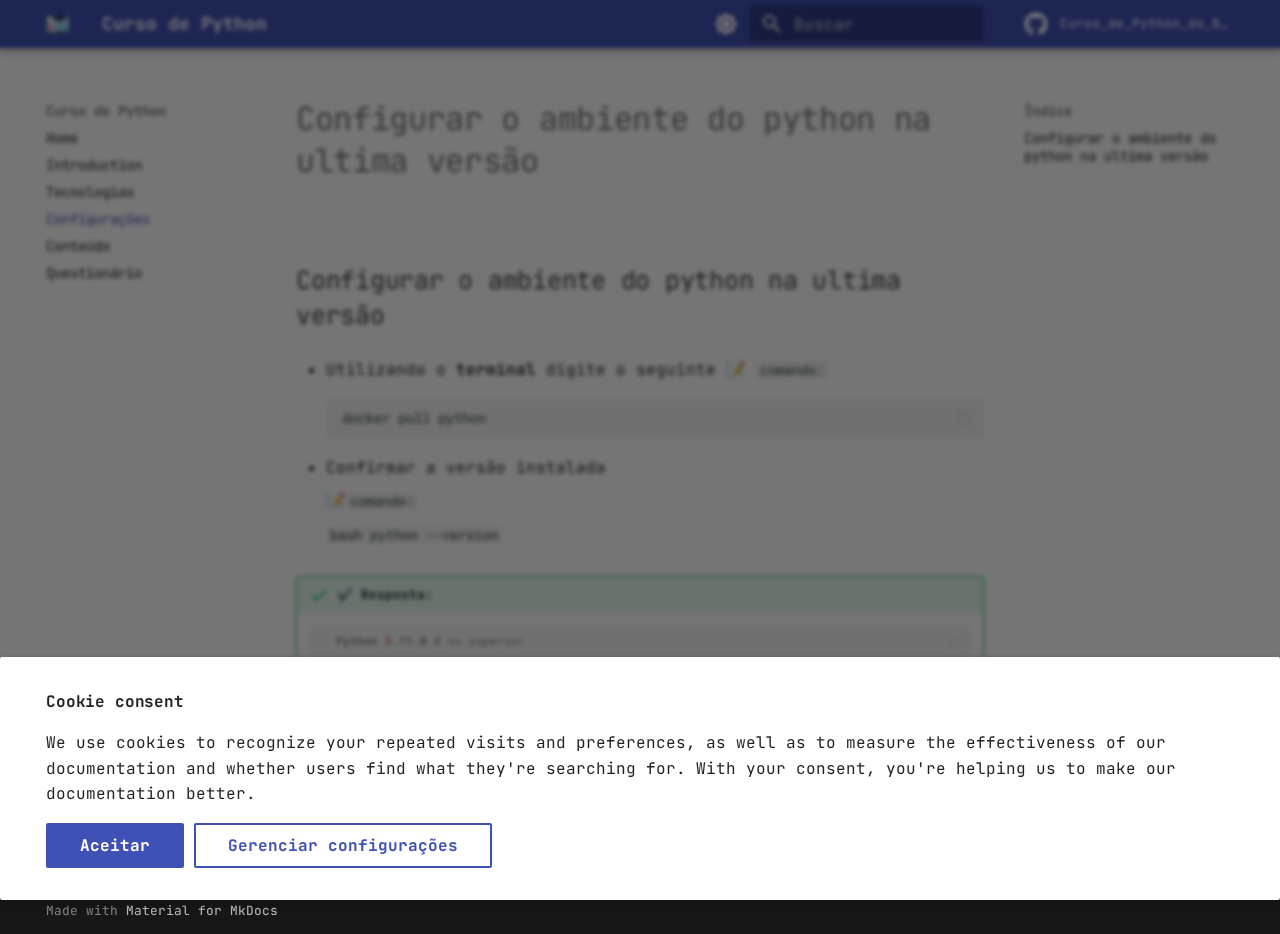
==== commit dbe9ea6e: "Deployed d38a358 with MkDocs version: 1.4.2" ====
--- a/configuracoes/index.html
+++ b/configuracoes/index.html
@@ -417,8 +417,8 @@
 <li>
 <p>Utilizando o <strong>terminal</strong> digite o seguinte
   📝 <code>comando:</code></p>
-<div class="highlight"><pre><span></span><code><a id="__codelineno-0-1" name="__codelineno-0-1" href="#__codelineno-0-1"></a>docker<span class="w"> </span>pull<span class="w"> </span>python
-</code></pre></div>
+<div class="language-bash highlight"><pre><span></span><code><span id="__span-0-1"><a id="__codelineno-0-1" name="__codelineno-0-1" href="#__codelineno-0-1"></a>docker<span class="w"> </span>pull<span class="w"> </span>python
+</span></code></pre></div>
 </li>
 <li>
 <p>Confirmar a versão instalada</p>
@@ -429,14 +429,14 @@
 </ul>
 <div class="admonition success">
 <p class="admonition-title">✔️ Resposta:</p>
-<div class="highlight"><pre><span></span><code><a id="__codelineno-1-1" name="__codelineno-1-1" href="#__codelineno-1-1"></a><span class="w">  </span>Python<span class="w"> </span><span class="m">3</span>.11.0<span class="w"> </span><span class="c1"># ou superior</span>
-</code></pre></div>
+<div class="language-bash highlight"><pre><span></span><code><span id="__span-1-1"><a id="__codelineno-1-1" name="__codelineno-1-1" href="#__codelineno-1-1"></a><span class="w">  </span>Python<span class="w"> </span><span class="m">3</span>.11.0<span class="w"> </span><span class="c1"># ou superior</span>
+</span></code></pre></div>
 </div>
 <ul>
 <li>Instale o pacote a baixo:</li>
 </ul>
-<div class="highlight"><pre><span></span><code><a id="__codelineno-2-1" name="__codelineno-2-1" href="#__codelineno-2-1"></a><span class="w">  </span>pip<span class="w"> </span>install<span class="w"> </span>-r<span class="w"> </span>requirements.txt
-</code></pre></div>
+<div class="language-bash highlight"><pre><span></span><code><span id="__span-2-1"><a id="__codelineno-2-1" name="__codelineno-2-1" href="#__codelineno-2-1"></a><span class="w">  </span>pip<span class="w"> </span>install<span class="w"> </span>-r<span class="w"> </span>requirements.txt
+</span></code></pre></div>
 
 
 
@@ -574,7 +574,7 @@
       </div>
       <script>var consent=__md_get("__consent");if(consent)for(var input of document.forms.consent.elements)input.name&&(input.checked=consent[input.name]||!1);else"file:"!==location.protocol&&setTimeout(function(){document.querySelector("[data-md-component=consent]").hidden=!1},250);var action,form=document.forms.consent;for(action of["submit","reset"])form.addEventListener(action,function(e){if(e.preventDefault(),"reset"===e.type)for(var n of document.forms.consent.elements)n.name&&(n.checked=!1);__md_set("__consent",Object.fromEntries(Array.from(new FormData(form).keys()).map(function(e){return[e,!0]}))),location.hash="",location.reload()})</script>
     
-    <script id="__config" type="application/json">{"base": "..", "features": ["navigation.footer", "navigation.sections", "navigation.instant", "navigation.top", "toc.follow"], "search": "../assets/javascripts/workers/search.208ed371.min.js", "translations": {"clipboard.copied": "Copiado para \u00e1rea de transfer\u00eancia", "clipboard.copy": "Copiar para \u00e1rea de transfer\u00eancia", "search.result.more.one": "mais 1 nesta p\u00e1gina", "search.result.more.other": "# mais nesta p\u00e1gina", "search.result.none": "Nenhum documento encontrado", "search.result.one": "1 documento encontrado", "search.result.other": "# documentos encontrados", "search.result.placeholder": "Digite para iniciar a busca", "search.result.term.missing": "Ausente", "select.version": "Selecione a vers\u00e3o"}}</script>
+    <script id="__config" type="application/json">{"base": "..", "features": ["navigation.footer", "navigation.sections", "navigation.instant", "navigation.top", "toc.follow", "content.code.copy"], "search": "../assets/javascripts/workers/search.208ed371.min.js", "translations": {"clipboard.copied": "Copiado para \u00e1rea de transfer\u00eancia", "clipboard.copy": "Copiar para \u00e1rea de transfer\u00eancia", "search.result.more.one": "mais 1 nesta p\u00e1gina", "search.result.more.other": "# mais nesta p\u00e1gina", "search.result.none": "Nenhum documento encontrado", "search.result.one": "1 documento encontrado", "search.result.other": "# documentos encontrados", "search.result.placeholder": "Digite para iniciar a busca", "search.result.term.missing": "Ausente", "select.version": "Selecione a vers\u00e3o"}}</script>
     
     
       <script src="../assets/javascripts/bundle.b78d2936.min.js"></script>
